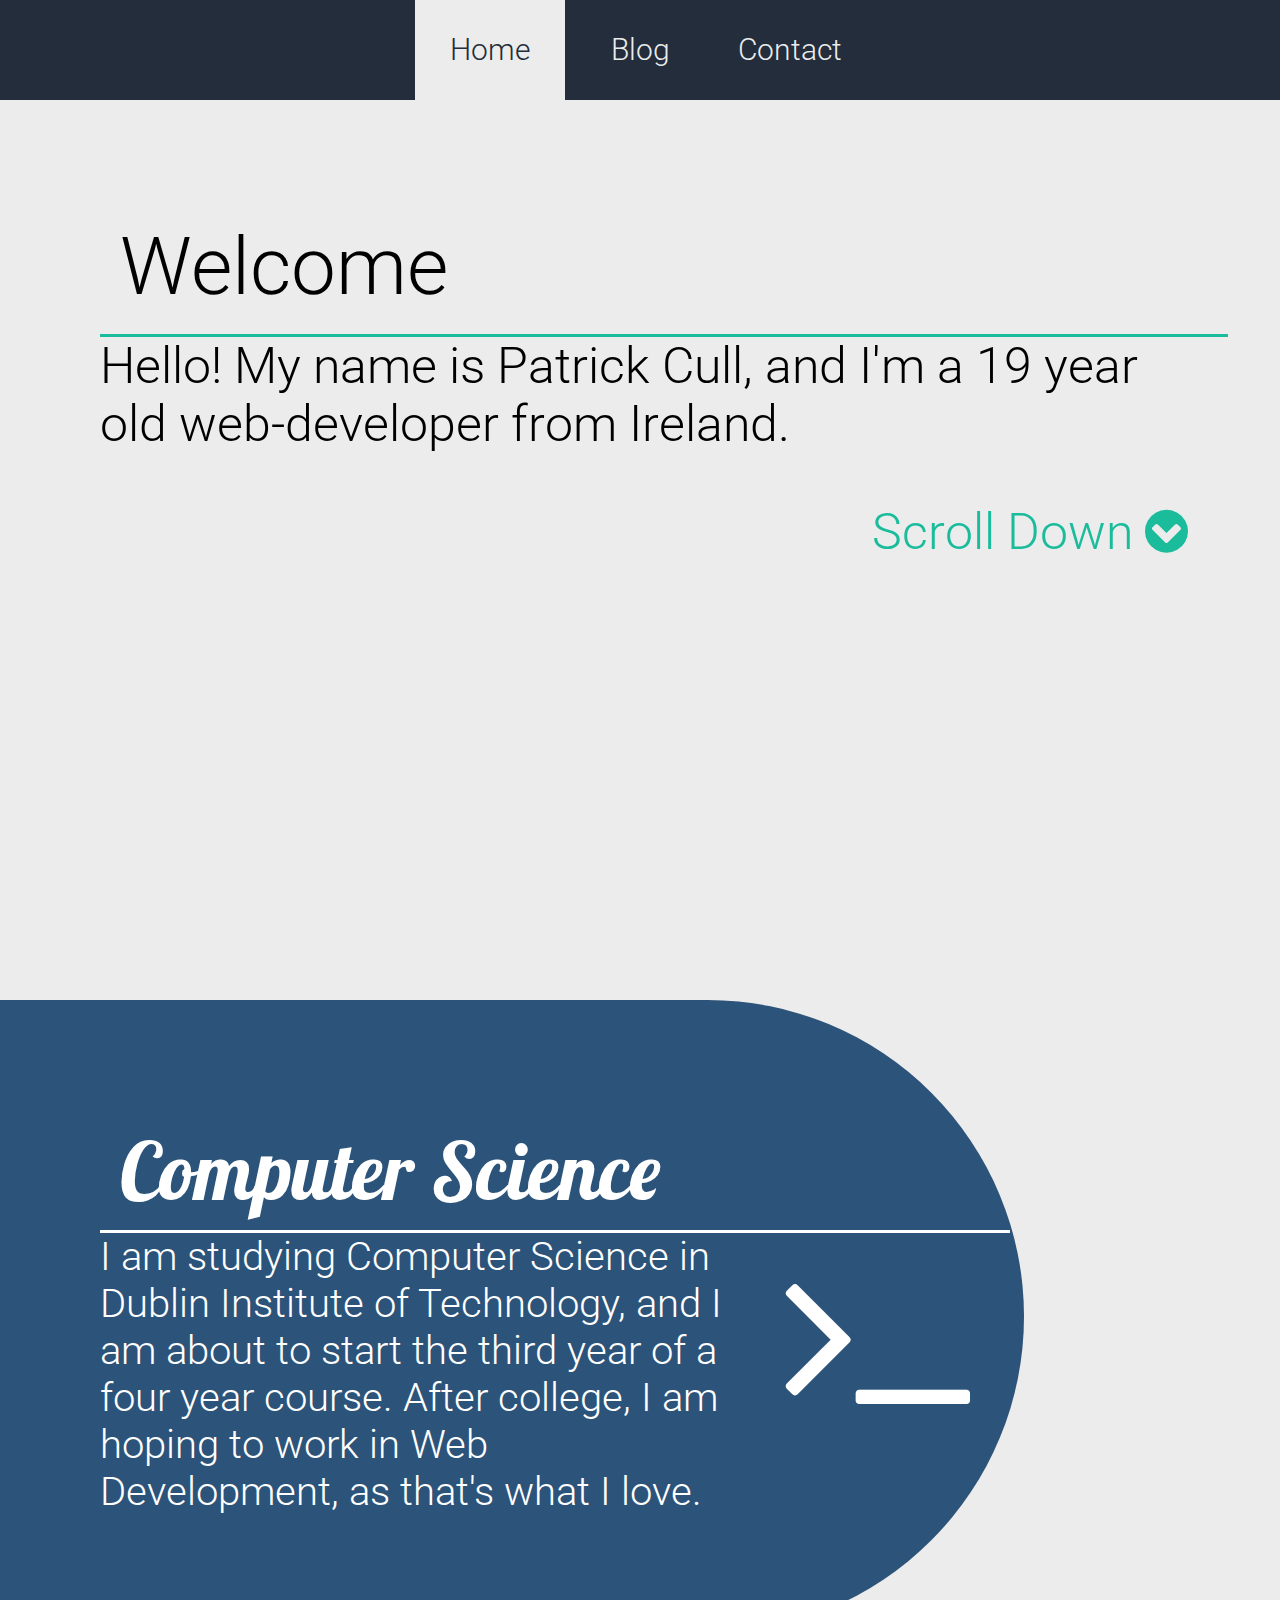
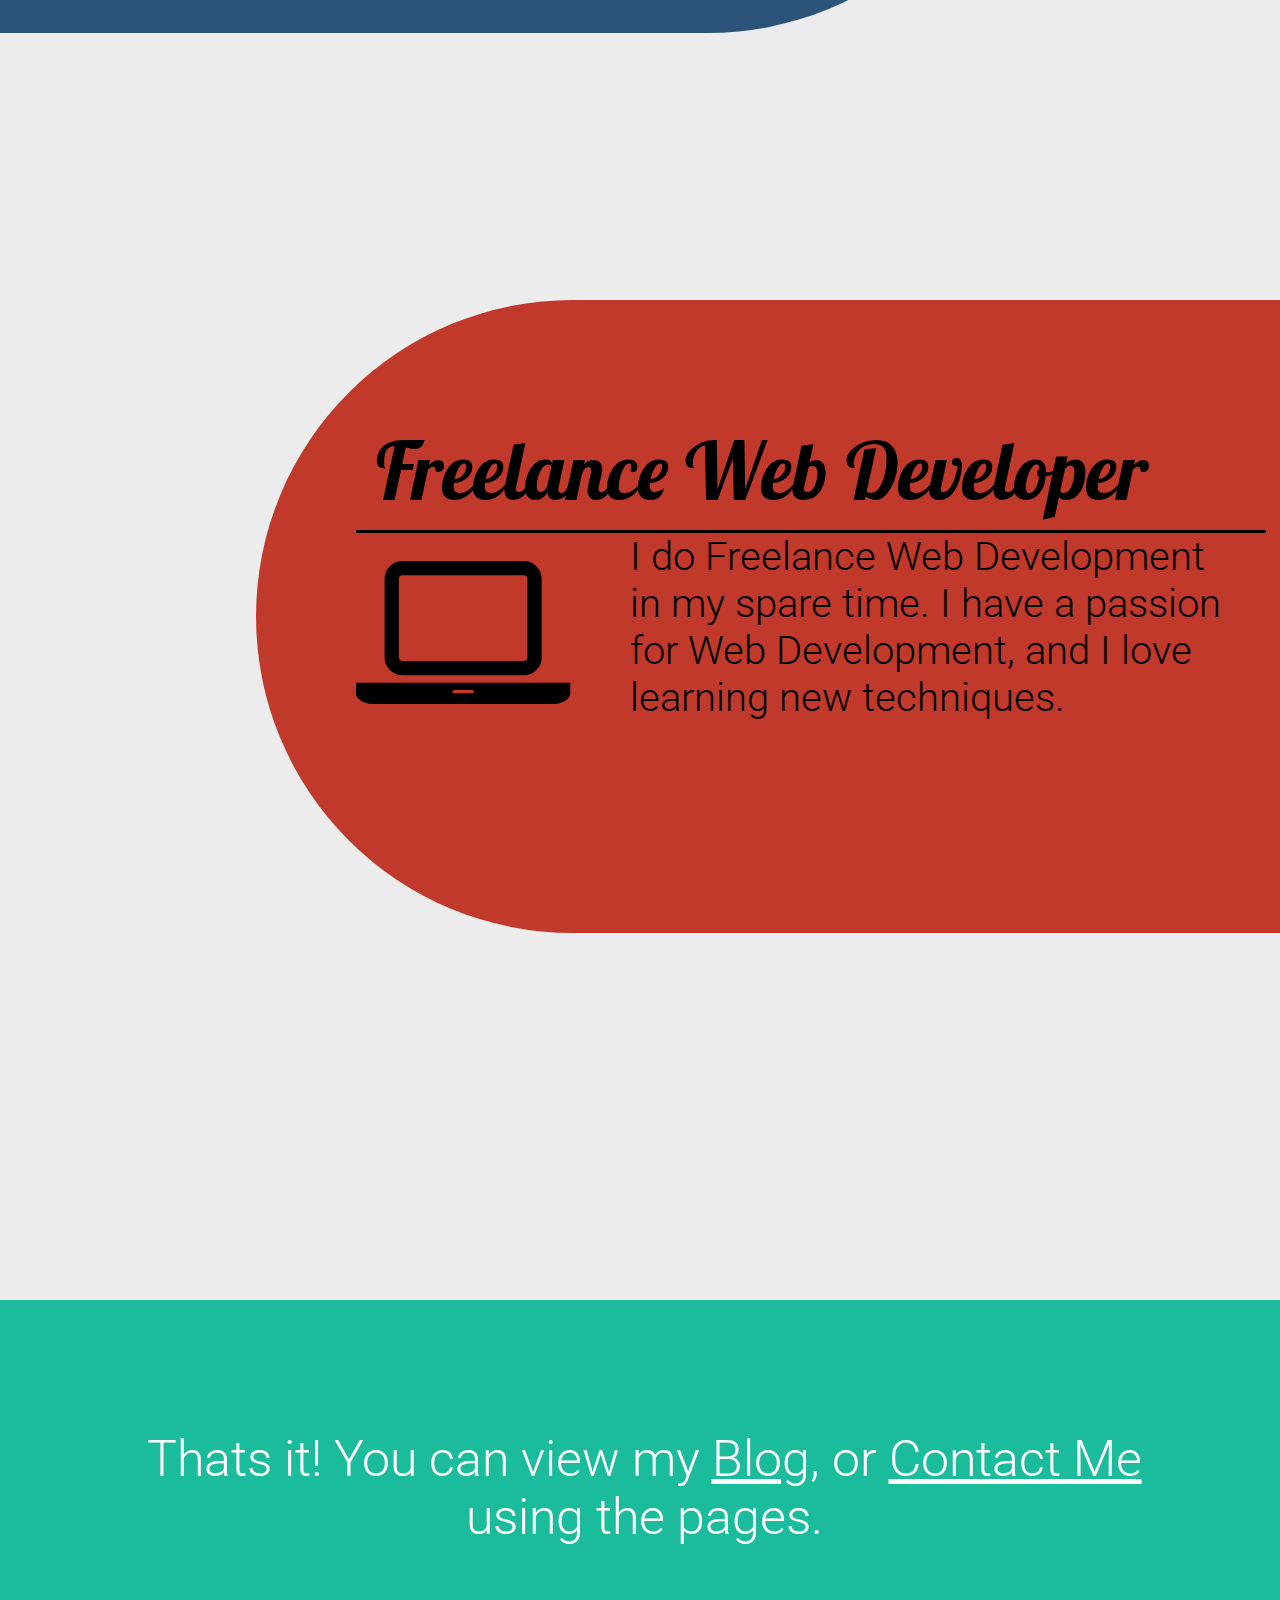
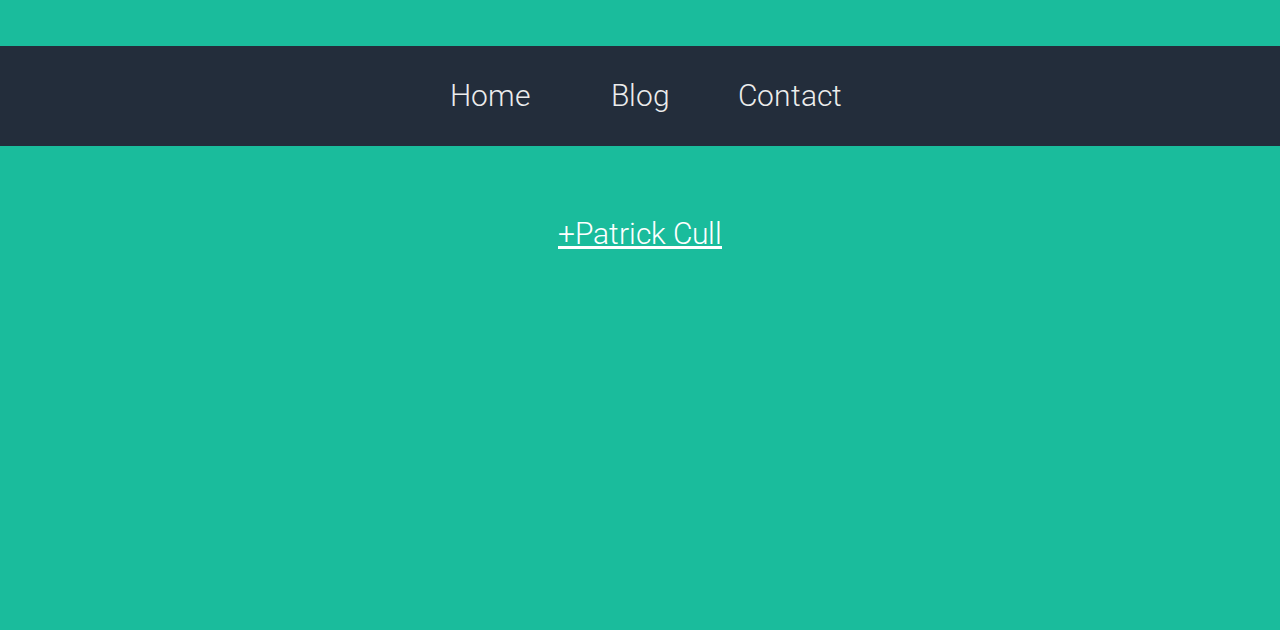
==== index.html @ f338f311 "Initial upload of site." ====
<!DOCTYPE html>

<html lang="en" xml:lang="en" xmlns="http://www.w3.org/1999/xhtml">
<head>
<link rel="stylesheet" href="mobile.css" type="text/css" media="handheld" />
<link href="style.css" rel="stylesheet" type="text/css" />
<link rel="stylesheet" type="text/css" media="only screen and (max-device-width: 480px)" href="mobile.css" />


    <link href="font-awesome/css/font-awesome.min.css" rel="stylesheet" />
    <link href="font-awesome/css/font-awesome.css" rel="stylesheet" />
    <link href='http://fonts.googleapis.com/css?family=Droid+Sans' rel='stylesheet' type='text/css' />
    <link href='http://fonts.googleapis.com/css?family=Lobster' rel='stylesheet' type='text/css' />
    <link href='http://fonts.googleapis.com/css?family=Roboto:400,100,300' rel='stylesheet' type='text/css' />

    <title></title>
</head>

<body>
	<div class="nav">
		<div class="items">
			<a href="index.html"><div class="current nav-item">Home</div></a>
			<a href="blog.php"><div class="nav-item">Blog</div></a>
			<a href="contact.html"><div class="nav-item">Contact</div></a>
		</div>
	</div>

    <div class="container">
        <div class="content">
            <div class="header">
                Welcome
            </div>
            Hello! My name is Patrick Cull, and I'm a 19 year old web-developer from Ireland.
			
			<div class="right">Scroll Down <i class="icon-chevron-sign-down"></i></div>
	</div><!--End Container-->
	</div>
	<div class="container">
	<div class="detail left blue">
        <div class="content">
			
                    <div class="header lobster">
                        Computer Science
                    </div>
                <div class="info">
                    <i class="icon-terminal pull-right"></i>
					I am studying Computer Science in Dublin Institute of Technology, and I am about to start the third year of a four year course. After college, I am hoping to work in Web Development, as that's what I love.
                </div>
		</div>
	</div>
	</div>
	<div class="container">
		<div class="detail dright red">
			<div class="content">

			
						<div class="header lobster">
							Freelance Web Developer
						</div>
					<div class="info">
						<i class="icon-laptop pull-left"></i>
						I do Freelance Web Development in my spare time. I have a passion for Web Development, and I love learning new techniques.
					</div>
			</div>
		</div>
	</div>
	
	<div class="container teal">
        <div class="content">
		Thats it! You can view my <a href="blog.php">Blog</a>, or <a href="contact.html">Contact Me</a> using the pages.
		</div><!--End Content-->
		
				<div class="nav">
		<div class="items">
			<a href="index.html"><div class="nav-item">Home</div></a>
			<a href="blog.php"><div class="nav-item">Blog</div></a>
			<a href="contact.html"><div class="nav-item">Contact</div></a>
		</div>
		
		<br /> <br />
		 <a href="https://plus.google.com/u/0/104036296997099371093?rel=author">+Patrick Cull</a>
    </div><!--End Container-->
	</div>
</body>
</html>
---- mobile.css ----
.detail
{ 
width:100%;
}
.right
{
display:none;
}
.left
{
border-radius:0px;
}

.dright
{
border-radius:0px;
}

.header
{
font-size:1.2em;
}
.container
{
height:auto;
width:auto;
}
.teal
{
margin-top:0px;
padding-top:100px;
padding-bottom:100px;
}
.detail i
{
display:none;
}
body
{
font-size:12px !important;
}
---- style.css ----
body{
	margin:0;
	padding:0;
	font-family: 'Droid Sans', sans-serif;
	background-color: #ECECEC;
/*#7accc8 

#F8823C*/
}
body,html{
  height:100%;
}

.nav{
	background-color:#232D3B;
	width:100%;
	text-align:center;
	height:100px;
	font-family: 'Roboto', sans-serif;
	font-weight: 300;
	font-size:30px;
}

.items{
	margin-right:auto;
	margin-left:auto;
	width:450px;
	height:100px;
}

.nav-item{  
	height:100px;
	line-height:100px;
	width:150px;
	float:left;
	-webkit-transition:.4s ease-out;
	text-align: center;
	color:#ECECEC;
}

.nav-item:hover{
	background-color:#0B1726;
}

.current{
	background-color:#ECECEC !important;
	color:#232D3B !important;
}
.content {
	border-radius:3px;
	width:85%;
	padding:100px;
	margin-right: auto;
	margin-left: auto;
	font-size:50px;
	font-family:'Roboto';
	font-weight: 300;
}
.container
{
	width:100%;
	height:100%;
	overflow:hidden;
}
.orange
{
color:#232D3B;
}
.blue
{
background-color:#2c5379;
color:white;
}
.red
{
background-color:#c0392b;
color:black !important;
border-color:inherit;
}
.teal
{
background-color:#1abc9c;
color:white;
text-align:center;
font-size:50px;
padding-top:30px;
margin-top:100px;
}

.teal a
{
color:white;
text-decoration:underline;
}

.right
{
text-align:right;
margin-top:50px;
color:#1abc9c;
}

.header {
	font-family:'Roboto';
	width:100%;
	padding:20px;
	font-size:80px;
	font-weight: 300;
	border-bottom: 3px solid #1abc9c;
}

.lobster
{
font-family:'Lobster';
border-color:inherit;
padding-bottom:10px;
}

.sub-header{
	font-size: 30px;
	color:#333;
}
.info
{
font-size:40px;
width:100%;
height:300px;
border-radius:5px;
float:left;
}

.detail
{
width:80%;
padding-bottom:100px;
}
.detail i
{
font-size:200px;
}
.left
{
float:left;
border-top-right-radius:999px;
border-bottom-right-radius:999px;
}
.dright
{
float:right;
border-top-left-radius:999px;
border-bottom-left-radius:999px;
}
---- mobile.css ----
.detail
{ 
width:100%;
}
.right
{
display:none;
}
.left
{
border-radius:0px;
}

.dright
{
border-radius:0px;
}

.header
{
font-size:1.2em;
}
.container
{
height:auto;
width:auto;
}
.teal
{
margin-top:0px;
padding-top:100px;
padding-bottom:100px;
}
.detail i
{
display:none;
}
body
{
font-size:12px !important;
}
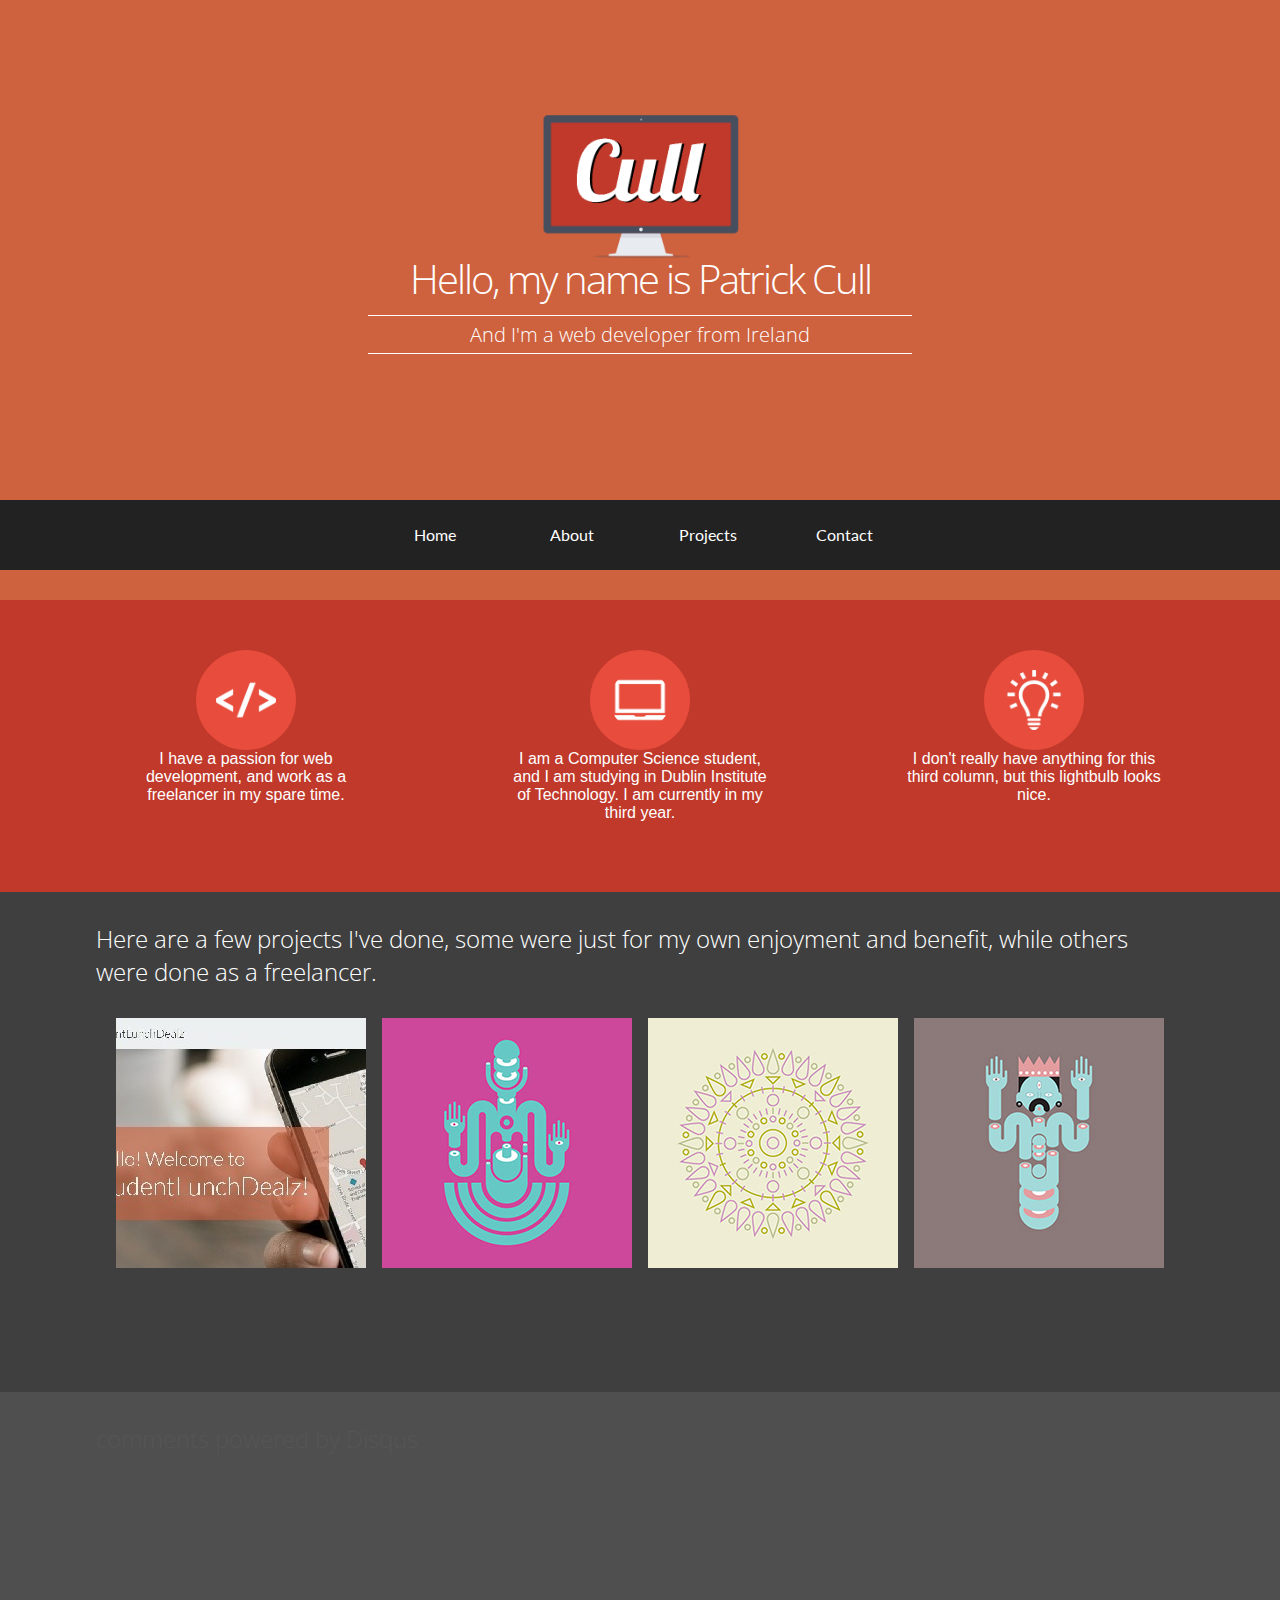
==== commit b140b894: "Project Section Complete" ====
--- a/index.html
+++ b/index.html
@@ -1,85 +1,170 @@
 <!DOCTYPE html>
+<html>
+<head>
+<title>Patrick  Cull</title>
 
-<html lang="en" xml:lang="en" xmlns="http://www.w3.org/1999/xhtml">
-<head>
-<link rel="stylesheet" href="mobile.css" type="text/css" media="handheld" />
-<link href="style.css" rel="stylesheet" type="text/css" />
-<link rel="stylesheet" type="text/css" media="only screen and (max-device-width: 480px)" href="mobile.css" />
+<meta name = "keywords" content = "" />
+<meta name = "description" content = "" />
+<meta name="viewport" content="width=device-width, initial-scale=1.0, maximum-scale=1, minimum-scale=1 user-scalable=no">
 
+<!--Fonts-->
+<link href='http://fonts.googleapis.com/css?family=Open+Sans:300,400,700' rel='stylesheet' type='text/css'>
+<link href='http://fonts.googleapis.com/css?family=Lato:300,400' rel='stylesheet' type='text/css'>
+<link href='http://fonts.googleapis.com/css?family=Lobster:300,400' rel='stylesheet' type='text/css'>
 
-    <link href="font-awesome/css/font-awesome.min.css" rel="stylesheet" />
-    <link href="font-awesome/css/font-awesome.css" rel="stylesheet" />
-    <link href='http://fonts.googleapis.com/css?family=Droid+Sans' rel='stylesheet' type='text/css' />
-    <link href='http://fonts.googleapis.com/css?family=Lobster' rel='stylesheet' type='text/css' />
-    <link href='http://fonts.googleapis.com/css?family=Roboto:400,100,300' rel='stylesheet' type='text/css' />
+<!--These three are for the gallery in 'Projects'-->
+<link rel="stylesheet" type="text/css" href="css/default.css" />
+<link rel="stylesheet" type="text/css" href="css/component.css" />
+<script src="js/modernizr.custom.js"></script>
 
-    <title></title>
+<!--These are for the nav bar which responds to each section-->
+<link href="css/nav.css" rel="stylesheet" type="text/css">
+<script type="text/javascript" src="https://ajax.googleapis.com/ajax/libs/jquery/1.7.1/jquery.min.js"></script>
+<script type="text/javascript" 	src="js/jquery.smint.js"></script>
+
+<!-- 
+A way to put jQuery into no-conflict mode. Stops conflicts with the gallery jQuery - pass $ as a parameter
+-->
+<script>
+ 
+jQuery.noConflict();
+ 
+jQuery( document ).ready(function( $ ) {
+
+	$(document).ready( function() {
+    $('.subMenu').smint({
+    	'scrollSpeed' : 1000
+    });
+});
+
+});
+ 
+ 
+</script>
+
+<!--My styles and favicon-->
+<link href="css/style.css" rel="stylesheet" type="text/css">
+<link rel="icon" type="image/png" href="images/logo.png">
 </head>
 
 <body>
-	<div class="nav">
-		<div class="items">
-			<a href="index.html"><div class="current nav-item">Home</div></a>
-			<a href="blog.php"><div class="nav-item">Blog</div></a>
-			<a href="contact.html"><div class="nav-item">Contact</div></a>
+
+	<div class="wrap">
+
+	  <div class="subMenu" >
+	 	<div class="inner menu">
+	 		<a href="#" id="sTop" class="subNavBtn">Home</a> 
+			<a href="#" id="s1" class="subNavBtn">About</a>
+			<a href="#" id="s2" class="subNavBtn">Projects</a>
+			<a href="#" id="s3" class="subNavBtn">Contact</a>
 		</div>
+		
+		
+				
 	</div>
 
-    <div class="container">
-        <div class="content">
-            <div class="header">
-                Welcome
-            </div>
-            Hello! My name is Patrick Cull, and I'm a 19 year old web-developer from Ireland.
-			
-			<div class="right">Scroll Down <i class="icon-chevron-sign-down"></i></div>
-	</div><!--End Container-->
+
+	<div class="section sTop">
+		<div class="inner">
+		<img class = "logo" src="images/flat_red_computer.png"/>
+			<h1>Hello, my name is Patrick Cull</h1>
+			<aside>And I'm a web developer from Ireland</aside>
+
+		</div>
+		<br class="clear">
 	</div>
-	<div class="container">
-	<div class="detail left blue">
-        <div class="content">
-			
-                    <div class="header lobster">
-                        Computer Science
-                    </div>
-                <div class="info">
-                    <i class="icon-terminal pull-right"></i>
-					I am studying Computer Science in Dublin Institute of Technology, and I am about to start the third year of a four year course. After college, I am hoping to work in Web Development, as that's what I love.
-                </div>
+
+
+
+
+
+	<div class="section s1">
+		
+		<div class="inner">
+			<div class="info code">
+			<img src = "images/code.png"/>
+				I have a passion for web development, and work as a freelancer in my spare time.
+			</div>
+
+			<div class="info college">
+			<img src = "images/laptop.png"/>
+				I am a Computer Science student, and I am studying in Dublin Institute of Technology. I am currently in my third year.
+			</div>
+
+			<div class="info idea">
+			<img src = "images/idea.png"/>
+				I don't really have anything for this third column, but this lightbulb looks nice.
+			</div>
+
 		</div>
+
 	</div>
+
+	<div class="section s2">
+		<div class="inner">
+		Here are a few projects I've done, some were just for my own enjoyment and benefit, while others were done as a freelancer.
+
+		<div class="container">	
+			<div class="main">
+				<ul id="og-grid" class="og-grid">
+					<li>
+						<a href="http://paddycull9.tk/lunch" data-largesrc="images/lunch.JPG" data-title="StudentLunchDealz" data-description="StudentLunchDealz is a website I made for college, for a Business and Enterprise module. It was a landing page for a mobile app, more info can be found on the site iteself.">
+							<img src="images/thumbs/lunch.JPG" alt="img01"/>
+						</a>
+					</li>
+					<li>
+						<a href="http://cargocollective.com/jaimemartinez/" data-largesrc="images/2.jpg" data-title="Veggies sunt bona vobis" data-description="Komatsuna prairie turnip wattle seed artichoke mustard horseradish taro rutabaga ricebean carrot black-eyed pea turnip greens beetroot yarrow watercress kombu.">
+							<img src="images/thumbs/2.jpg" alt="img02"/>
+						</a>
+					</li>
+					<li>
+						<a href="http://cargocollective.com/jaimemartinez/" data-largesrc="images/3.jpg" data-title="Dandelion horseradish" data-description="Cabbage bamboo shoot broccoli rabe chickpea chard sea lettuce lettuce ricebean artichoke earthnut pea aubergine okra brussels sprout avocado tomato.">
+							<img src="images/thumbs/3.jpg" alt="img03"/>
+						</a>
+					</li>
+					<li>
+						<a href="http://paddycull9.tk" data-largesrc="images/1.jpg" data-title="Azuki bean" data-description="Swiss chard pumpkin bunya nuts maize plantain aubergine napa cabbage soko coriander sweet pepper water spinach winter purslane shallot tigernut lentil beetroot.">
+							<img src="images/thumbs/1.jpg" alt="img01"/>
+						</a>
+					</li>
+				</ul>
+			</div>
+		</div><!-- /container -->
+		<script src="https://ajax.googleapis.com/ajax/libs/jquery/1.9.1/jquery.min.js"></script>
+		<script src="js/grid.js"></script>
+		<script>
+			$(function() {
+				Grid.init();
+			});
+		</script>
+
+		</div>
+
 	</div>
-	<div class="container">
-		<div class="detail dright red">
-			<div class="content">
 
-			
-						<div class="header lobster">
-							Freelance Web Developer
-						</div>
-					<div class="info">
-						<i class="icon-laptop pull-left"></i>
-						I do Freelance Web Development in my spare time. I have a passion for Web Development, and I love learning new techniques.
-					</div>
-			</div>
+	<div class="section s3">
+		<div class="inner">
+
+		<div id="disqus_thread"></div>
+	    <script type="text/javascript">
+	        /* * * CONFIGURATION VARIABLES: EDIT BEFORE PASTING INTO YOUR WEBPAGE * * */
+	        var disqus_shortname = 'paddycull9tk'; // required: replace example with your forum shortname
+
+	        /* * * DON'T EDIT BELOW THIS LINE * * */
+	        (function() {
+	            var dsq = document.createElement('script'); dsq.type = 'text/javascript'; dsq.async = true;
+	            dsq.src = '//' + disqus_shortname + '.disqus.com/embed.js';
+	            (document.getElementsByTagName('head')[0] || document.getElementsByTagName('body')[0]).appendChild(dsq);
+	        })();
+	    </script>
+	    <noscript>Please enable JavaScript to view the <a href="http://disqus.com/?ref_noscript">comments powered by Disqus.</a></noscript>
+	    <a href="http://disqus.com" class="dsq-brlink">comments powered by <span class="logo-disqus">Disqus</span></a>
 		</div>
+
 	</div>
+
 	
-	<div class="container teal">
-        <div class="content">
-		Thats it! You can view my <a href="blog.php">Blog</a>, or <a href="contact.html">Contact Me</a> using the pages.
-		</div><!--End Content-->
-		
-				<div class="nav">
-		<div class="items">
-			<a href="index.html"><div class="nav-item">Home</div></a>
-			<a href="blog.php"><div class="nav-item">Blog</div></a>
-			<a href="contact.html"><div class="nav-item">Contact</div></a>
-		</div>
-		
-		<br /> <br />
-		 <a href="https://plus.google.com/u/0/104036296997099371093?rel=author">+Patrick Cull</a>
-    </div><!--End Container-->
-	</div>
+
+</div>
 </body>
 </html>--- a/css/default.css
+++ b/css/default.css
@@ -0,0 +1,114 @@
+/* General Demo Style */
+@import url(http://fonts.googleapis.com/css?family=Lato:300,400,700);
+
+html { height: 100%; }
+
+*,
+*:after,
+*:before {
+	-webkit-box-sizing: border-box;
+	-moz-box-sizing: border-box;
+	box-sizing: border-box;
+	padding: 0;
+	margin: 0;
+}
+
+/* Clearfix hack by Nicolas Gallagher: http://nicolasgallagher.com/micro-clearfix-hack/ */
+.clearfix:before,
+.clearfix:after {
+    content: " ";
+    display: table;
+}
+
+.clearfix:after {
+    clear: both;
+}
+
+.clearfix {
+    *zoom: 1;
+}
+
+body {
+    font-family: 'Lato', Calibri, Arial, sans-serif;
+    background: #f9f9f9;
+    font-weight: 300;
+    font-size: 15px;
+    color: #333;
+    overflow: scroll;
+    overflow-x: hidden;
+}
+
+a {
+	color: #555;
+	text-decoration: none;
+}
+
+.container {
+	width: 100%;
+	position: relative;
+}
+
+.container > header {
+	width: 90%;
+	max-width: 1240px;
+	margin: 0 auto;
+	position: relative;
+	padding: 0 30px 50px 30px;
+}
+
+.container > header {
+	padding: 60px 30px 50px;
+	text-align: center;
+}
+
+.container > header h1 {
+	font-size: 34px;
+	line-height: 38px;
+	margin: 0 auto;
+	font-weight: 700;
+	color: #333;
+}
+
+.container > header h1 span {
+	display: block;
+	font-size: 20px;
+	font-weight: 300;
+}
+
+.main > p {
+	text-align: center;
+	padding: 50px 20px;
+}
+
+/* Header Style */
+.codrops-top {
+	line-height: 24px;
+	font-size: 11px;
+	background: #fff;
+	background: rgba(255, 255, 255, 0.5);
+	text-transform: uppercase;
+	z-index: 9999;
+	position: relative;
+	box-shadow: 1px 0px 2px rgba(0,0,0,0.2);
+}
+
+.codrops-top a {
+	padding: 0px 10px;
+	letter-spacing: 1px;
+	color: #333;
+	display: inline-block;
+}
+
+.codrops-top a:hover {
+	background: rgba(255,255,255,0.8);
+	color: #000;
+}
+
+.codrops-top span.right {
+	float: right;
+}
+
+.codrops-top span.right a {
+	float: left;
+	display: block;
+}--- a/css/component.css
+++ b/css/component.css
@@ -0,0 +1,195 @@
+.og-grid {
+	list-style: none;
+	padding: 20px 0;
+	margin: 0 auto;
+	text-align: center;
+	width: 100%;
+}
+
+.og-grid li {
+	display: inline-block;
+	margin: 10px 5px 0 5px;
+	vertical-align: top;
+	height: 250px;
+}
+
+.og-grid li > a,
+.og-grid li > a img {
+	border: none;
+	outline: none;
+	display: block;
+	position: relative;
+}
+
+.og-grid li.og-expanded > a::after {
+	top: auto;
+	border: solid transparent;
+	content: " ";
+	height: 0;
+	width: 0;
+	position: absolute;
+	pointer-events: none;
+	border-bottom-color: #ddd;
+	border-width: 15px;
+	left: 50%;
+	margin: -20px 0 0 -15px;
+}
+
+.og-expander {
+	position: absolute;
+	background: #ddd;
+	top: auto;
+	left: 0;
+	width: 100%;
+	margin-top: 10px;
+	text-align: left;
+	height: 0;
+	overflow: hidden;
+}
+
+.og-expander-inner {
+	padding: 50px 30px;
+	height: 100%;
+}
+
+.og-close {
+	position: absolute;
+	width: 40px;
+	height: 40px;
+	top: 20px;
+	right: 20px;
+	cursor: pointer;
+}
+
+.og-close::before,
+.og-close::after {
+	content: '';
+	position: absolute;
+	width: 100%;
+	top: 50%;
+	height: 1px;
+	background: #888;
+	-webkit-transform: rotate(45deg);
+	-moz-transform: rotate(45deg);
+	transform: rotate(45deg);
+}
+
+.og-close::after {
+	-webkit-transform: rotate(-45deg);
+	-moz-transform: rotate(-45deg);
+	transform: rotate(-45deg);
+}
+
+.og-close:hover::before,
+.og-close:hover::after {
+	background: #333;
+}
+
+.og-fullimg,
+.og-details {
+	width: 50%;
+	float: left;
+	height: 100%;
+	overflow: hidden;
+	position: relative;
+}
+
+.og-details {
+	padding: 0 40px 0 20px;
+}
+
+.og-fullimg {
+	text-align: center;
+}
+
+.og-fullimg img {
+	display: inline-block;
+	max-height: 100%;
+	max-width: 100%;
+}
+
+.og-details h3 {
+	font-weight: 300;
+	font-size: 52px;
+	padding: 40px 0 10px;
+	margin-bottom: 10px;
+}
+
+.og-details p {
+	font-weight: 400;
+	font-size: 16px;
+	line-height: 22px;
+	color: #999;
+}
+
+.og-details a {
+	font-weight: 700;
+	font-size: 16px;
+	color: #333;
+	text-transform: uppercase;
+	letter-spacing: 2px;
+	padding: 10px 20px;
+	border: 3px solid #333;
+	display: inline-block;
+	margin: 30px 0 0;
+	outline: none;
+}
+
+.og-details a::before {
+	content: '\2192';
+	display: inline-block;
+	margin-right: 10px;
+}
+
+.og-details a:hover {
+	border-color: #999;
+	color: #999;
+}
+
+.og-loading {
+	width: 20px;
+	height: 20px;
+	border-radius: 50%;
+	background: #ddd;
+	box-shadow: 0 0 1px #ccc, 15px 30px 1px #ccc, -15px 30px 1px #ccc;
+	position: absolute;
+	top: 50%;
+	left: 50%;
+	margin: -25px 0 0 -25px;
+	-webkit-animation: loader 0.5s infinite ease-in-out both;
+	-moz-animation: loader 0.5s infinite ease-in-out both;
+	animation: loader 0.5s infinite ease-in-out both;
+}
+
+@-webkit-keyframes loader {
+	0% { background: #ddd; }
+	33% { background: #ccc; box-shadow: 0 0 1px #ccc, 15px 30px 1px #ccc, -15px 30px 1px #ddd; }
+	66% { background: #ccc; box-shadow: 0 0 1px #ccc, 15px 30px 1px #ddd, -15px 30px 1px #ccc; }
+}
+
+@-moz-keyframes loader {
+	0% { background: #ddd; }
+	33% { background: #ccc; box-shadow: 0 0 1px #ccc, 15px 30px 1px #ccc, -15px 30px 1px #ddd; }
+	66% { background: #ccc; box-shadow: 0 0 1px #ccc, 15px 30px 1px #ddd, -15px 30px 1px #ccc; }
+}
+
+@keyframes loader {
+	0% { background: #ddd; }
+	33% { background: #ccc; box-shadow: 0 0 1px #ccc, 15px 30px 1px #ccc, -15px 30px 1px #ddd; }
+	66% { background: #ccc; box-shadow: 0 0 1px #ccc, 15px 30px 1px #ddd, -15px 30px 1px #ccc; }
+}
+
+@media screen and (max-width: 830px) {
+
+	.og-expander h3 { font-size: 32px; }
+	.og-expander p { font-size: 13px; }
+	.og-expander a { font-size: 12px; }
+
+}
+
+@media screen and (max-width: 650px) {
+
+	.og-fullimg { display: none; }
+	.og-details { float: none; width: 100%; }
+	
+}--- a/css/nav.css
+++ b/css/nav.css
@@ -0,0 +1,167 @@
+* {margin: 0; padding: 0; outline: 0;}
+
+
+body {
+	font-family: Helvetica, Arial, Verdana, sans-serif;
+	color: #999;
+	font-size: 12px;
+	background:#bfbfbf;
+
+	
+}
+
+
+h1, h2 {
+	font-family: 'Open Sans', sans-serif;
+	font-weight: 300;
+	margin:0 0 15px 0;
+}
+
+
+h1 {
+	font-size: 36px;
+	letter-spacing: -2px;
+	line-height: 100%;
+}
+
+h1.title {
+	font-size: 46px;
+	font-weight: 700;
+	color: #6a6a6a;
+
+
+}
+
+
+h2 {
+	font-size: 24px;
+}
+
+p {
+	margin: 0 0 15px 0;
+}
+
+.menuBtn {
+
+	background: center center no-repeat transparent;
+	background: #000;
+	display: block;
+	width: 40px;
+	height: 40px;
+	position: absolute;
+	top: 0;
+	left: 10px;
+
+}
+
+.clear {
+	clear: both;
+}
+.wrap {
+		/*background:url(../images/bg.png) top left repeat-x;*/
+		width: 100%;
+		z-index: 10;
+		position: relative;
+		margin: 0 auto;
+		padding: 0;
+
+}
+
+
+
+.section {
+	width: 100%;
+	min-width: 300px;
+	z-index: 10;
+	position: relative;
+	margin: 0 auto;
+	padding: 0 0 20px 0;
+}
+
+
+.inner {
+	width: 85%;
+	margin: 0 auto;
+	position: relative;
+	min-height: 50px;
+	min-width: 200px;
+	padding:30px 0;
+	font-size: 24px;
+	font-family: 'Open Sans', sans-serif;
+	font-weight: 300;
+	padding:30px 0;
+}
+
+
+/* This is the selector i used for my menu, it needs to be set as position:absolute; */
+.subMenu {
+	position: absolute;
+	top: 500px;
+	height: 70px;
+	z-index: 1000;
+	width: 100%;
+	background: #222;
+	text-align: center;
+	border-bottom:2px solid #222;
+
+}
+
+.active {
+	color:#c0392b !important;
+}
+
+.subMenu .inner {
+	padding:0;
+	font-weight: 400;
+}
+
+.subNavBtn {
+	display: inline-block;
+	height: 70px;
+	line-height: 70px;
+	width: 12%;
+	margin: 0px 0px 0 0;
+	text-decoration: none;
+	font-size: 16px;
+	font-family: 'Lato';
+	padding: 0px 2% 0 2%;
+	text-align: center;
+	color: #fff;
+}
+
+.end {
+	margin: 0;
+}
+
+/* SECTIONS */
+.sTop {
+	min-height: 600px;
+	background:#e5e5e5;
+	color:#3d3d3d;
+	padding-top: 50px;
+	background-image: url('../images/bg.jpg');
+	
+}
+
+
+
+.s1 {
+	background: #c0392b;
+	color:#222;
+	background-size: cover;
+}
+
+
+.s2 {
+	min-height: 500px;
+	background: #3f3f3f;
+	color:white;
+}
+
+
+.s3 {
+	min-height: 700px;
+	background: #504f4f;
+}
+
+
--- a/css/style.css
+++ b/css/style.css
@@ -0,0 +1,143 @@
+body, html {
+  height: 100%;
+}
+
+
+.sTop h1
+{
+	text-align: center;
+	font-size: 40px;
+
+}
+
+.sTop aside
+{
+	text-align: center;
+	font-size: 20px;
+	border-top:1px solid white;
+	border-bottom:1px solid white;
+	padding:5px;
+	width:50%;
+	min-width: 200px;
+	margin-right: auto;
+	margin-left: auto;
+}
+
+.sTop
+{
+	background-color:#CE613E;
+	background-size: cover;
+	color: white;
+	padding-top: 80px;
+}
+
+.scroll
+{
+	position: relative;
+	top:50px;
+	bottom: 20px;
+	bottom:0;
+	text-align: center;
+	height:50px;
+	line-height: 50px;
+	margin-bottom: 50px;
+}
+
+.logo
+{
+	margin-left: auto;
+	margin-right: auto;
+	display: block;
+	border-radius:5px;
+	width:200px;
+}
+
+.scroll img
+{
+	height:30px;
+	vertical-align:middle;
+	margin-left:10px;
+}
+
+.sTop h1
+{
+	font-family: 'Open Sans';
+	text-shadow:none;
+	border:none;
+	padding: 1px;
+	background-color: inherit;
+}
+
+.feature
+{
+	margin-left: auto;
+	margin-right: auto;
+	display: block;
+	width:70px;
+}
+
+h1
+{
+	text-align: center;
+	font-size: 70px;
+	font-family: 'Lobster';
+	padding-top:5px;
+	padding-bottom: 5px;
+	width:50%;
+	min-width: 400px;
+	width:100%;
+	max-width: 100%;
+	margin-right: auto;
+	margin-left: auto;
+	background-color: rgba(0,0,0,0.3);
+	text-shadow:3px 3px 3px #222;
+}
+
+.info
+{
+	width:300px;
+	padding:20px;
+	text-align: center;
+	font-size: 16px;
+	font-family: 'Verdana', sans-serif !important;
+	color:white;
+	display: inline-block;
+}
+.info img
+{
+	margin-left: auto;
+	margin-right: auto;
+	display: block;
+	background-color: #e74c3c;
+	border-radius: 2000px;
+	width:100px;
+	padding: 20px;
+}
+
+.s1
+{
+	text-align: center;
+}
+
+.code
+{
+	float: left;
+}
+
+.college
+{
+	display: inline-block;
+	margin-right: auto;
+	margin-left: auto;
+}
+
+.idea
+{
+	float:right;
+}
+
+/*Used to style project image headers*/
+.og-details h3
+{
+	color:#C0392B;
+}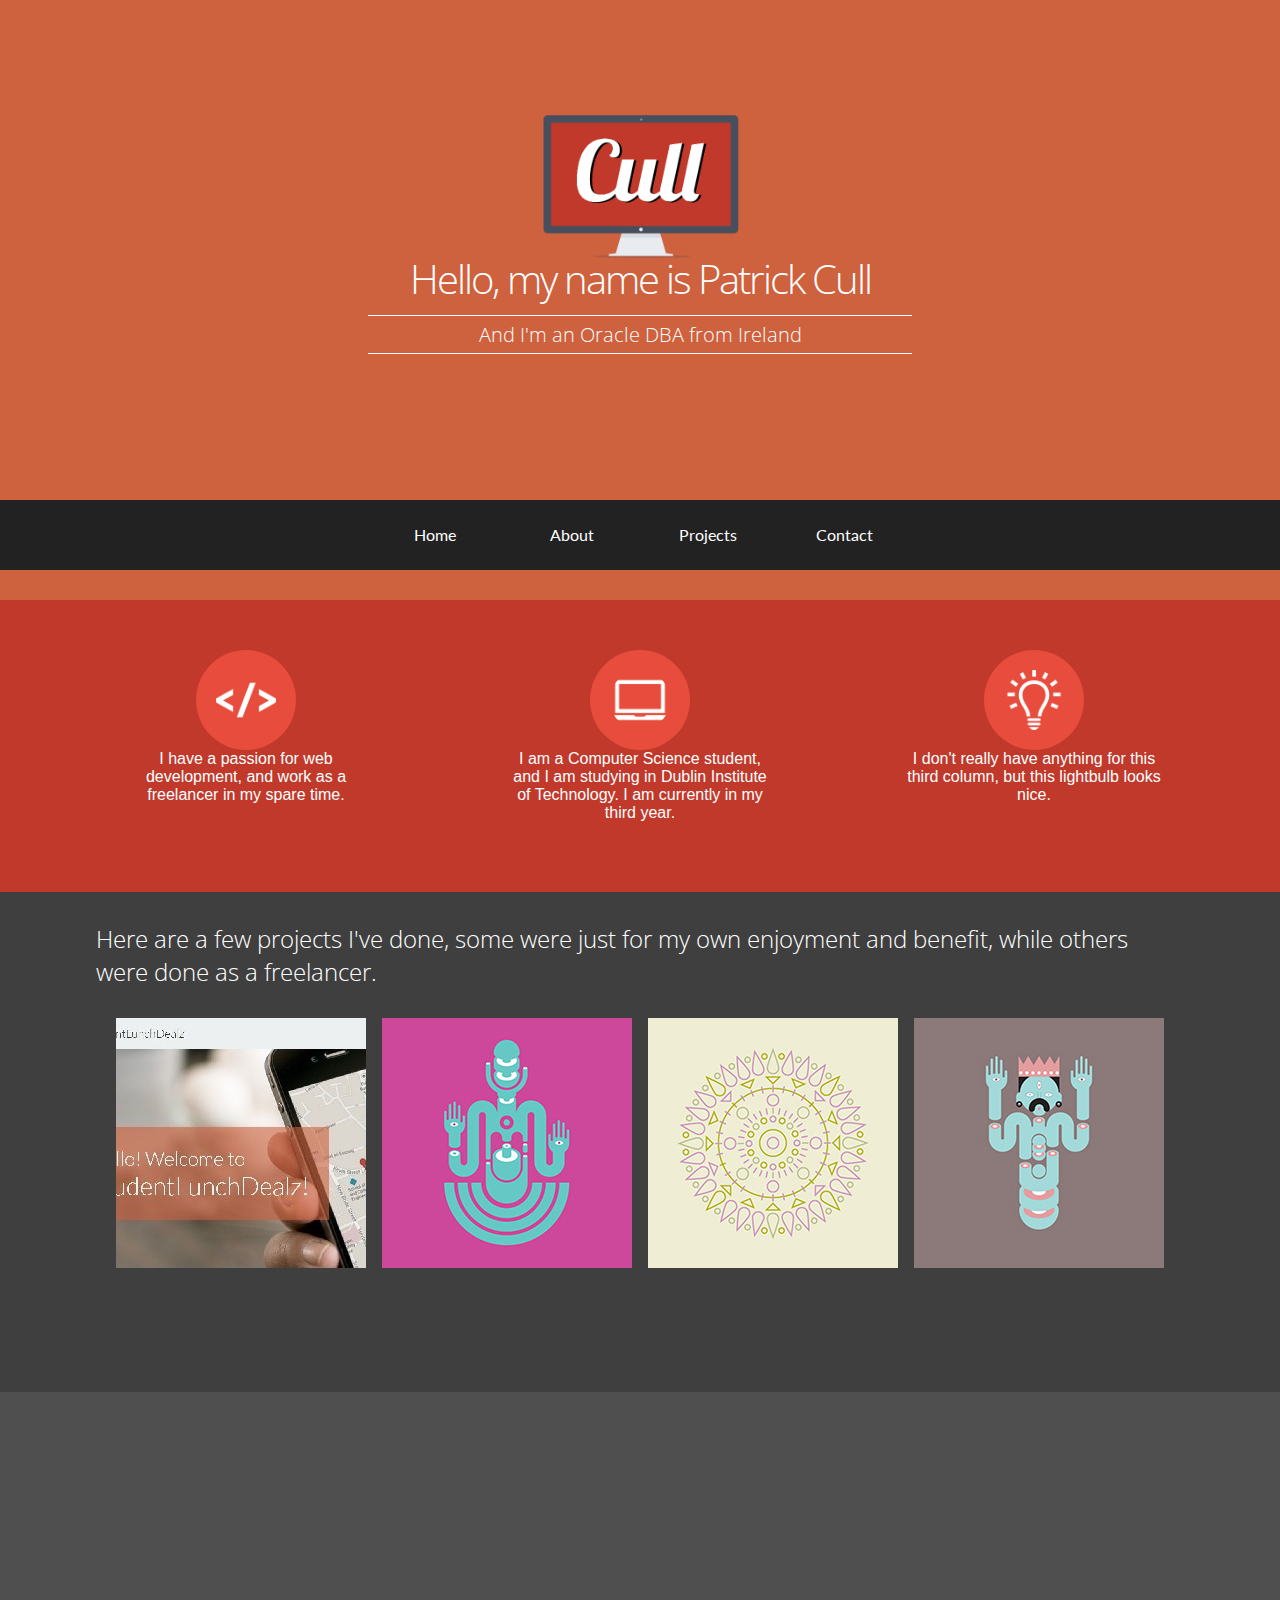
==== commit af485279: "Updated URL" ====
--- a/index.html
+++ b/index.html
@@ -1,50 +1,48 @@
 <!DOCTYPE html>
 <html>
 <head>
-<title>Patrick  Cull</title>
+	<title>Patrick  Cull</title>
+	<meta charset="UTF-8">
+	<meta name = "keywords" content = "" />
+	<meta name = "description" content = "" />
+	<meta name="viewport" content="width=device-width, initial-scale=1.0, maximum-scale=1, minimum-scale=1 user-scalable=no">
 
-<meta name = "keywords" content = "" />
-<meta name = "description" content = "" />
-<meta name="viewport" content="width=device-width, initial-scale=1.0, maximum-scale=1, minimum-scale=1 user-scalable=no">
+	<!--Fonts-->
+	<link href='http://fonts.googleapis.com/css?family=Open+Sans:300,400,700' rel='stylesheet' type='text/css'>
+	<link href='http://fonts.googleapis.com/css?family=Lato:300,400' rel='stylesheet' type='text/css'>
+	<link href='http://fonts.googleapis.com/css?family=Lobster:300,400' rel='stylesheet' type='text/css'>
 
-<!--Fonts-->
-<link href='http://fonts.googleapis.com/css?family=Open+Sans:300,400,700' rel='stylesheet' type='text/css'>
-<link href='http://fonts.googleapis.com/css?family=Lato:300,400' rel='stylesheet' type='text/css'>
-<link href='http://fonts.googleapis.com/css?family=Lobster:300,400' rel='stylesheet' type='text/css'>
+	<!--These three are for the gallery in 'Projects'-->
+	<link rel="stylesheet" type="text/css" href="css/default.css" />
+	<link rel="stylesheet" type="text/css" href="css/component.css" />
+	<script src="js/modernizr.custom.js"></script>
 
-<!--These three are for the gallery in 'Projects'-->
-<link rel="stylesheet" type="text/css" href="css/default.css" />
-<link rel="stylesheet" type="text/css" href="css/component.css" />
-<script src="js/modernizr.custom.js"></script>
+	<!--These are for the nav bar which responds to each section-->
+	<link href="css/nav.css" rel="stylesheet" type="text/css">
+	<script type="text/javascript" src="https://ajax.googleapis.com/ajax/libs/jquery/1.7.1/jquery.min.js"></script>
+	<script type="text/javascript" 	src="js/jquery.smint.js"></script>
 
-<!--These are for the nav bar which responds to each section-->
-<link href="css/nav.css" rel="stylesheet" type="text/css">
-<script type="text/javascript" src="https://ajax.googleapis.com/ajax/libs/jquery/1.7.1/jquery.min.js"></script>
-<script type="text/javascript" 	src="js/jquery.smint.js"></script>
+	<!-- 
+	A way to put jQuery into no-conflict mode. Stops conflicts with the gallery jQuery - pass $ as a parameter
+	-->
+	<script>
+	 
+		jQuery.noConflict();
+		 
+		jQuery( document ).ready(function( $ ) {
 
-<!-- 
-A way to put jQuery into no-conflict mode. Stops conflicts with the gallery jQuery - pass $ as a parameter
--->
-<script>
- 
-jQuery.noConflict();
- 
-jQuery( document ).ready(function( $ ) {
+			$(document).ready( function() {
+		    $('.subMenu').smint({
+		    	'scrollSpeed' : 1000
+		    });
+		});
 
-	$(document).ready( function() {
-    $('.subMenu').smint({
-    	'scrollSpeed' : 1000
-    });
-});
+		});
+	</script>
 
-});
- 
- 
-</script>
-
-<!--My styles and favicon-->
-<link href="css/style.css" rel="stylesheet" type="text/css">
-<link rel="icon" type="image/png" href="images/logo.png">
+	<!--My styles and favicon-->
+	<link href="css/style.css" rel="stylesheet" type="text/css">
+	<link rel="icon" type="image/png" href="images/logo.png">
 </head>
 
 <body>
@@ -68,7 +66,7 @@
 		<div class="inner">
 		<img class = "logo" src="images/flat_red_computer.png"/>
 			<h1>Hello, my name is Patrick Cull</h1>
-			<aside>And I'm a web developer from Ireland</aside>
+			<aside>And I'm an Oracle DBA from Ireland</aside>
 
 		</div>
 		<br class="clear">
@@ -108,7 +106,7 @@
 			<div class="main">
 				<ul id="og-grid" class="og-grid">
 					<li>
-						<a href="http://paddycull9.tk/lunch" data-largesrc="images/lunch.JPG" data-title="StudentLunchDealz" data-description="StudentLunchDealz is a website I made for college, for a Business and Enterprise module. It was a landing page for a mobile app, more info can be found on the site iteself.">
+						<a href="http://paddycull.com/lunch" data-largesrc="images/lunch.JPG" data-title="StudentLunchDealz" data-description="StudentLunchDealz is a website I made for college, for a Business and Enterprise module. It was a landing page for a mobile app, more info can be found on the site iteself.">
 							<img src="images/thumbs/lunch.JPG" alt="img01"/>
 						</a>
 					</li>
@@ -144,27 +142,10 @@
 
 	<div class="section s3">
 		<div class="inner">
-
-		<div id="disqus_thread"></div>
-	    <script type="text/javascript">
-	        /* * * CONFIGURATION VARIABLES: EDIT BEFORE PASTING INTO YOUR WEBPAGE * * */
-	        var disqus_shortname = 'paddycull9tk'; // required: replace example with your forum shortname
-
-	        /* * * DON'T EDIT BELOW THIS LINE * * */
-	        (function() {
-	            var dsq = document.createElement('script'); dsq.type = 'text/javascript'; dsq.async = true;
-	            dsq.src = '//' + disqus_shortname + '.disqus.com/embed.js';
-	            (document.getElementsByTagName('head')[0] || document.getElementsByTagName('body')[0]).appendChild(dsq);
-	        })();
-	    </script>
-	    <noscript>Please enable JavaScript to view the <a href="http://disqus.com/?ref_noscript">comments powered by Disqus.</a></noscript>
-	    <a href="http://disqus.com" class="dsq-brlink">comments powered by <span class="logo-disqus">Disqus</span></a>
 		</div>
 
 	</div>
 
-	
-
 </div>
 </body>
 </html>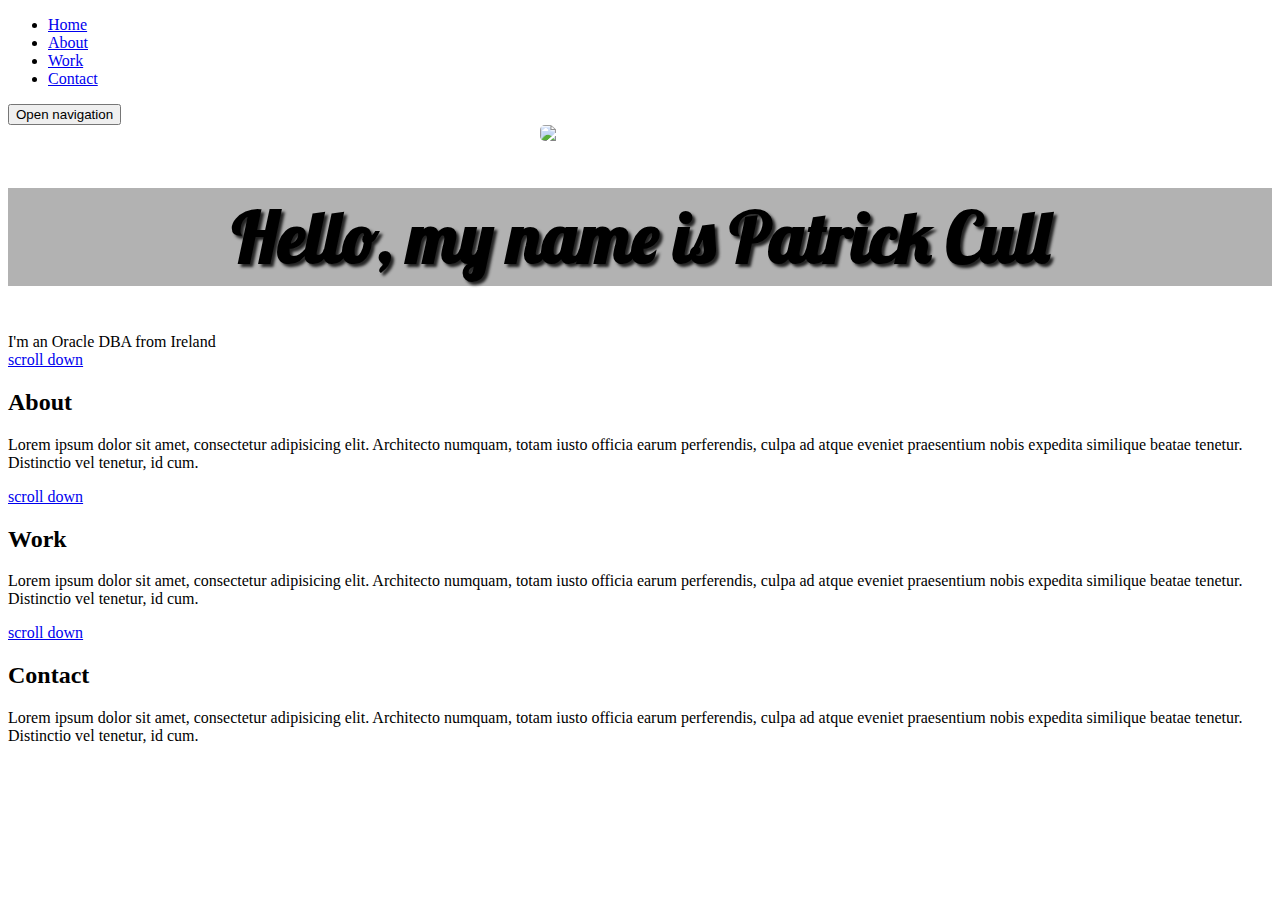
==== commit 451ebb09: "Updated fonts" ====
--- a/index.html
+++ b/index.html
@@ -1,151 +1,86 @@
-<!DOCTYPE html>
-<html>
+<!doctype html>
+<html lang="en" class="no-js">
 <head>
-	<title>Patrick  Cull</title>
 	<meta charset="UTF-8">
-	<meta name = "keywords" content = "" />
-	<meta name = "description" content = "" />
-	<meta name="viewport" content="width=device-width, initial-scale=1.0, maximum-scale=1, minimum-scale=1 user-scalable=no">
+	<meta name="viewport" content="width=device-width, initial-scale=1">
+	
+	<link href='https://fonts.googleapis.com/css?family=Sintony:400,700' rel='stylesheet' type='text/css'>
+	<link href='https://fonts.googleapis.com/css?family=Open+Sans:300,400,700' rel='stylesheet' type='text/css'>
+	<link href='https://fonts.googleapis.com/css?family=Lato:300,400' rel='stylesheet' type='text/css'>
+	<link href='https://fonts.googleapis.com/css?family=Lobster:300,400' rel='stylesheet' type='text/css'>
 
-	<!--Fonts-->
-	<link href='http://fonts.googleapis.com/css?family=Open+Sans:300,400,700' rel='stylesheet' type='text/css'>
-	<link href='http://fonts.googleapis.com/css?family=Lato:300,400' rel='stylesheet' type='text/css'>
-	<link href='http://fonts.googleapis.com/css?family=Lobster:300,400' rel='stylesheet' type='text/css'>
+	<link rel="stylesheet" href="css/reset.css"> <!-- CSS reset -->
+	<link rel="stylesheet" href="css/style.css"> <!-- Resource style -->
+	<link rel="stylesheet" href="css/custom.css"> <!-- Custom style -->
+	<script src="js/modernizr.js"></script> <!-- Modernizr -->
+  	
+	<title>Patrick Cull - Oracle DBA</title>
+</head>
+<body>
+<nav class="cd-vertical-nav">
+	<ul>
+		<li><a href="#section1" class="active"><span class="label">Home</span></a></li>
+		<li><a href="#section2"><span class="label">About</span></a></li>
+		<li><a href="#section3"><span class="label">Work</span></a></li>
+		<li><a href="#section4"><span class="label">Contact</span></a></li>
+	</ul>
+</nav><!-- .cd-vertical-nav -->
 
-	<!--These three are for the gallery in 'Projects'-->
-	<link rel="stylesheet" type="text/css" href="css/default.css" />
-	<link rel="stylesheet" type="text/css" href="css/component.css" />
-	<script src="js/modernizr.custom.js"></script>
+<button class="cd-nav-trigger cd-image-replace">Open navigation<span aria-hidden="true"></span></button>
 
-	<!--These are for the nav bar which responds to each section-->
-	<link href="css/nav.css" rel="stylesheet" type="text/css">
-	<script type="text/javascript" src="https://ajax.googleapis.com/ajax/libs/jquery/1.7.1/jquery.min.js"></script>
-	<script type="text/javascript" 	src="js/jquery.smint.js"></script>
+<section id="section1" class="cd-section">
+	<div class="spacer"></div>
 
-	<!-- 
-	A way to put jQuery into no-conflict mode. Stops conflicts with the gallery jQuery - pass $ as a parameter
-	-->
-	<script>
-	 
-		jQuery.noConflict();
-		 
-		jQuery( document ).ready(function( $ ) {
-
-			$(document).ready( function() {
-		    $('.subMenu').smint({
-		    	'scrollSpeed' : 1000
-		    });
-		});
-
-		});
-	</script>
-
-	<!--My styles and favicon-->
-	<link href="css/style.css" rel="stylesheet" type="text/css">
-	<link rel="icon" type="image/png" href="images/logo.png">
-</head>
-
-<body>
-
-	<div class="wrap">
-
-	  <div class="subMenu" >
-	 	<div class="inner menu">
-	 		<a href="#" id="sTop" class="subNavBtn">Home</a> 
-			<a href="#" id="s1" class="subNavBtn">About</a>
-			<a href="#" id="s2" class="subNavBtn">Projects</a>
-			<a href="#" id="s3" class="subNavBtn">Contact</a>
-		</div>
-		
-		
-				
+	<div class="content-wrapper">
+		<img class = "logo" src="images/flat_computer.png"/>
+		<h1>Hello, my name is Patrick Cull</h1>
+		<aside>I'm an Oracle DBA from Ireland</aside>
 	</div>
 
+	<div class="arrow-nav">
+		<a href="#section2" class="cd-scroll-down cd-image-replace">scroll down</a>
+	</div>
+</section><!-- cd-section -->
 
-	<div class="section sTop">
-		<div class="inner">
-		<img class = "logo" src="images/flat_red_computer.png"/>
-			<h1>Hello, my name is Patrick Cull</h1>
-			<aside>And I'm an Oracle DBA from Ireland</aside>
+<section id="section2" class="cd-section">
+	<div class="spacer"></div>
 
-		</div>
-		<br class="clear">
+	<div class="content-wrapper">
+		<h2>About</h2>
+		<p>Lorem ipsum dolor sit amet, consectetur adipisicing elit. Architecto numquam, totam iusto officia earum perferendis, culpa ad atque eveniet praesentium nobis expedita similique beatae tenetur. Distinctio vel tenetur, id cum.</p>
 	</div>
 
+	<div class="arrow-nav">
+		<a href="#section3" class="cd-scroll-down cd-image-replace">scroll down</a>
+	</div>
 
+</section><!-- cd-section -->
 
+<section id="section3" class="cd-section">
+	<div class="spacer"></div>
 
+	<div class="content-wrapper">
+		<h2>Work</h2>
+		<p>Lorem ipsum dolor sit amet, consectetur adipisicing elit. Architecto numquam, totam iusto officia earum perferendis, culpa ad atque eveniet praesentium nobis expedita similique beatae tenetur. Distinctio vel tenetur, id cum.</p>
+	</div>
 
-	<div class="section s1">
-		
-		<div class="inner">
-			<div class="info code">
-			<img src = "images/code.png"/>
-				I have a passion for web development, and work as a freelancer in my spare time.
-			</div>
+	<div class="arrow-nav">
+		<a href="#section4" class="cd-scroll-down cd-image-replace">scroll down</a>
+	</div>
+</section><!-- cd-section -->
 
-			<div class="info college">
-			<img src = "images/laptop.png"/>
-				I am a Computer Science student, and I am studying in Dublin Institute of Technology. I am currently in my third year.
-			</div>
+<section id="section4" class="cd-section">
+	<div class="spacer"></div>
 
-			<div class="info idea">
-			<img src = "images/idea.png"/>
-				I don't really have anything for this third column, but this lightbulb looks nice.
-			</div>
-
+		<div class="content-wrapper">
+			<h2>Contact</h2>
+			<p>Lorem ipsum dolor sit amet, consectetur adipisicing elit. Architecto numquam, totam iusto officia earum perferendis, culpa ad atque eveniet praesentium nobis expedita similique beatae tenetur. Distinctio vel tenetur, id cum.</p>
 		</div>
 
-	</div>
-
-	<div class="section s2">
-		<div class="inner">
-		Here are a few projects I've done, some were just for my own enjoyment and benefit, while others were done as a freelancer.
-
-		<div class="container">	
-			<div class="main">
-				<ul id="og-grid" class="og-grid">
-					<li>
-						<a href="http://paddycull.com/lunch" data-largesrc="images/lunch.JPG" data-title="StudentLunchDealz" data-description="StudentLunchDealz is a website I made for college, for a Business and Enterprise module. It was a landing page for a mobile app, more info can be found on the site iteself.">
-							<img src="images/thumbs/lunch.JPG" alt="img01"/>
-						</a>
-					</li>
-					<li>
-						<a href="http://cargocollective.com/jaimemartinez/" data-largesrc="images/2.jpg" data-title="Veggies sunt bona vobis" data-description="Komatsuna prairie turnip wattle seed artichoke mustard horseradish taro rutabaga ricebean carrot black-eyed pea turnip greens beetroot yarrow watercress kombu.">
-							<img src="images/thumbs/2.jpg" alt="img02"/>
-						</a>
-					</li>
-					<li>
-						<a href="http://cargocollective.com/jaimemartinez/" data-largesrc="images/3.jpg" data-title="Dandelion horseradish" data-description="Cabbage bamboo shoot broccoli rabe chickpea chard sea lettuce lettuce ricebean artichoke earthnut pea aubergine okra brussels sprout avocado tomato.">
-							<img src="images/thumbs/3.jpg" alt="img03"/>
-						</a>
-					</li>
-					<li>
-						<a href="http://paddycull9.tk" data-largesrc="images/1.jpg" data-title="Azuki bean" data-description="Swiss chard pumpkin bunya nuts maize plantain aubergine napa cabbage soko coriander sweet pepper water spinach winter purslane shallot tigernut lentil beetroot.">
-							<img src="images/thumbs/1.jpg" alt="img01"/>
-						</a>
-					</li>
-				</ul>
-			</div>
-		</div><!-- /container -->
-		<script src="https://ajax.googleapis.com/ajax/libs/jquery/1.9.1/jquery.min.js"></script>
-		<script src="js/grid.js"></script>
-		<script>
-			$(function() {
-				Grid.init();
-			});
-		</script>
-
-		</div>
-
-	</div>
-
-	<div class="section s3">
-		<div class="inner">
-		</div>
-
-	</div>
-
-</div>
+	<div class="spacer"></div>
+</section><!-- cd-section -->
+	
+<script src="js/jquery-2.1.4.js"></script>
+<script src="js/main.js"></script> <!-- Resource jQuery -->
 </body>
 </html>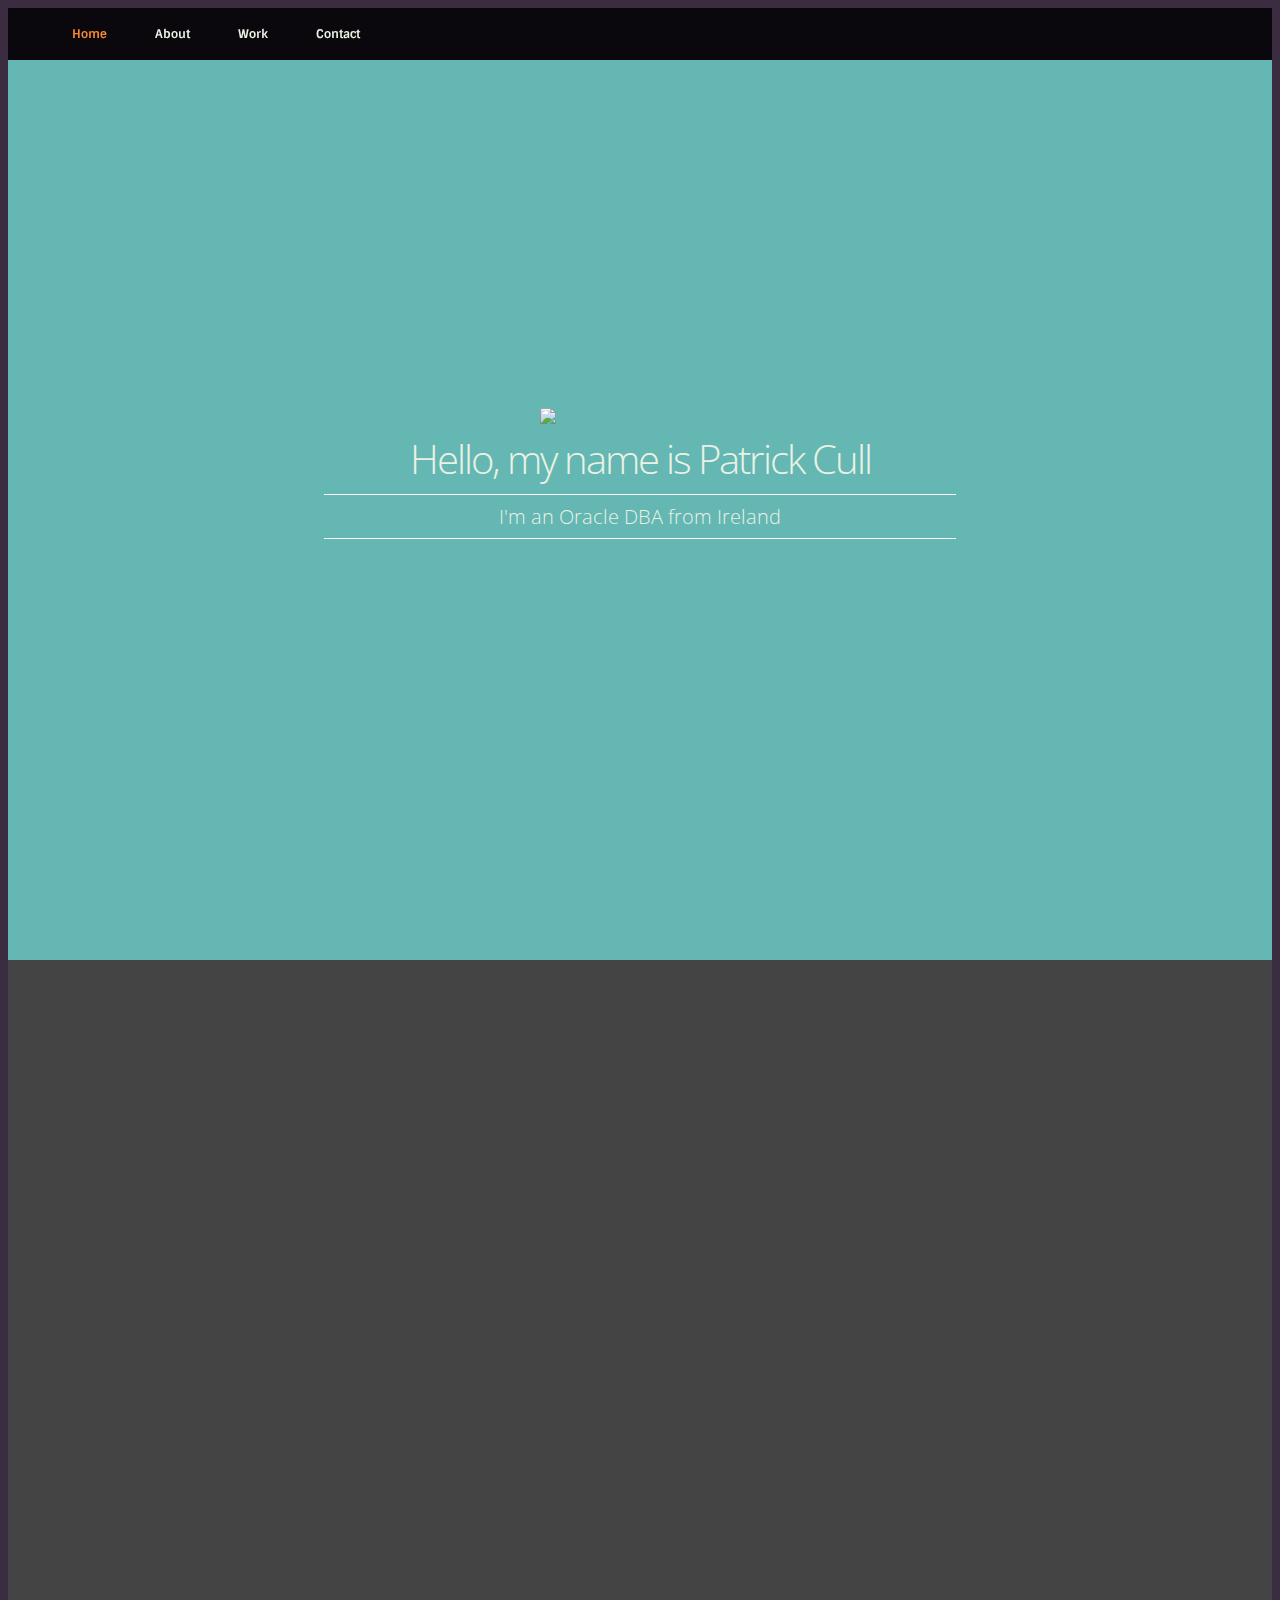
==== commit 166b91c4: "Font Changes" ====
--- a/index.html
+++ b/index.html
@@ -45,9 +45,10 @@
 <section id="section2" class="cd-section">
 	<div class="spacer"></div>
 
-	<div class="content-wrapper">
+	<div class="content-wrapper fade">
 		<h2>About</h2>
-		<p>Lorem ipsum dolor sit amet, consectetur adipisicing elit. Architecto numquam, totam iusto officia earum perferendis, culpa ad atque eveniet praesentium nobis expedita similique beatae tenetur. Distinctio vel tenetur, id cum.</p>
+		<p> I graduated from Dublin Institute of Technology with a BsC in Computer Science in 2015. Throughout college I had a strong interest in Database modules and consistently scored well in exams. I have been working as a Database Administrator in the Database team of Version 1 since September 2015. My primary focus is Oracle databases, and I have passed both exams required to be an Oracle Certified Associate (OCA).
+		</p>
 	</div>
 
 	<div class="arrow-nav">
@@ -59,7 +60,7 @@
 <section id="section3" class="cd-section">
 	<div class="spacer"></div>
 
-	<div class="content-wrapper">
+	<div class="content-wrapper fade">
 		<h2>Work</h2>
 		<p>Lorem ipsum dolor sit amet, consectetur adipisicing elit. Architecto numquam, totam iusto officia earum perferendis, culpa ad atque eveniet praesentium nobis expedita similique beatae tenetur. Distinctio vel tenetur, id cum.</p>
 	</div>
@@ -72,7 +73,7 @@
 <section id="section4" class="cd-section">
 	<div class="spacer"></div>
 
-		<div class="content-wrapper">
+		<div class="content-wrapper fade">
 			<h2>Contact</h2>
 			<p>Lorem ipsum dolor sit amet, consectetur adipisicing elit. Architecto numquam, totam iusto officia earum perferendis, culpa ad atque eveniet praesentium nobis expedita similique beatae tenetur. Distinctio vel tenetur, id cum.</p>
 		</div>
@@ -81,6 +82,9 @@
 </section><!-- cd-section -->
 	
 <script src="js/jquery-2.1.4.js"></script>
-<script src="js/main.js"></script> <!-- Resource jQuery -->
+<script src="js/main.js"></script>
+<script src="js/slide.js"></script>
+
+
 </body>
 </html>--- a/css/style.css
+++ b/css/style.css
@@ -1,143 +1,529 @@
-body, html {
+/* -------------------------------- 
+
+Primary style
+
+-------------------------------- */
+*, *::after, *::before {
+  box-sizing: border-box;
+}
+
+html {
+  font-size: 62.5%;
+}
+
+body {
+  font-size: 1.6rem;
+  font-family: "Sintony", sans-serif;
+  color: #eaf2e3;
+  background-color: #3a2c41;
+  -webkit-font-smoothing: antialiased;
+  -moz-osx-font-smoothing: grayscale;
+}
+
+a {
+  color: #F7882F;
+  text-decoration: none;
+}
+
+.cd-image-replace {
+  /* replace text with image */
+  display: inline-block;
+  overflow: hidden;
+  text-indent: 100%;
+  white-space: nowrap;
+  color: transparent;
+}
+
+/* -------------------------------- 
+
+Navigation trigger - visible on small devices only
+
+-------------------------------- */
+.cd-nav-trigger {
+  display: block;
+  position: fixed;
+  z-index: 2;
+  bottom: 30px;
+  right: 5%;
+  height: 44px;
+  width: 44px;
+  border-radius: 0.25em;
+  background: rgba(234, 242, 227, 0.9);
+  /* reset button style */
+  cursor: pointer;
+  -webkit-appearance: none;
+  -moz-appearance: none;
+  -ms-appearance: none;
+  -o-appearance: none;
+  appearance: none;
+  border: none;
+  outline: none;
+}
+.cd-nav-trigger span {
+  /* central dot */
+  position: absolute;
+  height: 4px;
+  width: 4px;
+  background-color: #3a2c41;
+  border-radius: 50%;
+  left: 50%;
+  top: 50%;
+  bottom: auto;
+  right: auto;
+  -webkit-transform: translateX(-50%) translateY(-50%);
+  -moz-transform: translateX(-50%) translateY(-50%);
+  -ms-transform: translateX(-50%) translateY(-50%);
+  -o-transform: translateX(-50%) translateY(-50%);
+  transform: translateX(-50%) translateY(-50%);
+}
+.cd-nav-trigger span::before, .cd-nav-trigger span::after {
+  /* bottom and top dots */
+  content: '';
+  position: absolute;
+  left: 0;
   height: 100%;
-}
-
-
-.sTop h1
-{
-	text-align: center;
-	font-size: 40px;
-
-}
-
-.sTop aside
-{
-	text-align: center;
-	font-size: 20px;
-	border-top:1px solid white;
-	border-bottom:1px solid white;
-	padding:5px;
-	width:50%;
-	min-width: 200px;
-	margin-right: auto;
-	margin-left: auto;
-}
-
-.sTop
-{
-	background-color:#CE613E;
-	background-size: cover;
-	color: white;
-	padding-top: 80px;
-}
-
-.scroll
-{
-	position: relative;
-	top:50px;
-	bottom: 20px;
-	bottom:0;
-	text-align: center;
-	height:50px;
-	line-height: 50px;
-	margin-bottom: 50px;
-}
-
-.logo
-{
-	margin-left: auto;
-	margin-right: auto;
-	display: block;
-	border-radius:5px;
-	width:200px;
-}
-
-.scroll img
-{
-	height:30px;
-	vertical-align:middle;
-	margin-left:10px;
-}
-
-.sTop h1
-{
-	font-family: 'Open Sans';
-	text-shadow:none;
-	border:none;
-	padding: 1px;
-	background-color: inherit;
-}
-
-.feature
-{
-	margin-left: auto;
-	margin-right: auto;
-	display: block;
-	width:70px;
-}
-
-h1
-{
-	text-align: center;
-	font-size: 70px;
-	font-family: 'Lobster';
-	padding-top:5px;
-	padding-bottom: 5px;
-	width:50%;
-	min-width: 400px;
-	width:100%;
-	max-width: 100%;
-	margin-right: auto;
-	margin-left: auto;
-	background-color: rgba(0,0,0,0.3);
-	text-shadow:3px 3px 3px #222;
-}
-
-.info
-{
-	width:300px;
-	padding:20px;
-	text-align: center;
-	font-size: 16px;
-	font-family: 'Verdana', sans-serif !important;
-	color:white;
-	display: inline-block;
-}
-.info img
-{
-	margin-left: auto;
-	margin-right: auto;
-	display: block;
-	background-color: #e74c3c;
-	border-radius: 2000px;
-	width:100px;
-	padding: 20px;
-}
-
-.s1
-{
-	text-align: center;
-}
-
-.code
-{
-	float: left;
-}
-
-.college
-{
-	display: inline-block;
-	margin-right: auto;
-	margin-left: auto;
-}
-
-.idea
-{
-	float:right;
-}
-
-/*Used to style project image headers*/
-.og-details h3
-{
-	color:#C0392B;
-}+  width: 100%;
+  background-color: #3a2c41;
+  border-radius: inherit;
+}
+.cd-nav-trigger span::before {
+  top: -9px;
+}
+.cd-nav-trigger span::after {
+  bottom: -9px;
+}
+@media only screen and (min-width: 800px) {
+  .cd-nav-trigger {
+    display: none;
+  }
+}
+
+/* -------------------------------- 
+
+Vertical navigation
+
+-------------------------------- */
+.cd-vertical-nav {
+  position: fixed;
+  z-index: 1;
+  right: 5%;
+  bottom: 30px;
+  width: 90%;
+  max-width: 400px;
+  max-height: 90%;
+  overflow-y: auto;
+  -webkit-transform: scale(0);
+  -moz-transform: scale(0);
+  -ms-transform: scale(0);
+  -o-transform: scale(0);
+  transform: scale(0);
+  -webkit-transform-origin: right bottom;
+  -moz-transform-origin: right bottom;
+  -ms-transform-origin: right bottom;
+  -o-transform-origin: right bottom;
+  transform-origin: right bottom;
+  -webkit-transition: -webkit-transform 0.2s;
+  -moz-transition: -moz-transform 0.2s;
+  transition: transform 0.2s;
+  border-radius: 0.25em;
+  background-color: rgba(234, 242, 227, 0.9);
+}
+.cd-vertical-nav a {
+  display: block;
+  padding: 1em;
+  color: #3a2c41;
+  font-weight: bold;
+  border-bottom: 1px solid rgba(58, 44, 65, 0.1);
+}
+.cd-vertical-nav a.active {
+  color: #F7882F;
+}
+.cd-vertical-nav.open {
+  -webkit-transform: scale(1);
+  -moz-transform: scale(1);
+  -ms-transform: scale(1);
+  -o-transform: scale(1);
+  transform: scale(1);
+  -webkit-overflow-scrolling: touch;
+}
+.cd-vertical-nav.open + .cd-nav-trigger {
+  background-color: transparent;
+}
+.cd-vertical-nav.open + .cd-nav-trigger span {
+  background-color: rgba(58, 44, 65, 0);
+}
+.cd-vertical-nav.open + .cd-nav-trigger span::before, .cd-vertical-nav.open + .cd-nav-trigger span::after {
+  /* transform dots in 'X' icon */
+  height: 3px;
+  width: 20px;
+  border-radius: 0;
+  left: -8px;
+}
+.cd-vertical-nav.open + .cd-nav-trigger span::before {
+  -webkit-transform: rotate(45deg);
+  -moz-transform: rotate(45deg);
+  -ms-transform: rotate(45deg);
+  -o-transform: rotate(45deg);
+  transform: rotate(45deg);
+  top: 1px;
+}
+.cd-vertical-nav.open + .cd-nav-trigger span::after {
+  -webkit-transform: rotate(135deg);
+  -moz-transform: rotate(135deg);
+  -ms-transform: rotate(135deg);
+  -o-transform: rotate(135deg);
+  transform: rotate(135deg);
+  bottom: 0;
+}
+@media only screen and (min-width: 800px) {
+  .cd-vertical-nav {
+    /* reset style */
+    right: 0;
+    top: 0;
+    bottom: auto;
+    height: 100vh;
+    width: 90px;
+    max-width: none;
+    max-height: none;
+    -webkit-transform: scale(1);
+    -moz-transform: scale(1);
+    -ms-transform: scale(1);
+    -o-transform: scale(1);
+    transform: scale(1);
+    background-color: transparent;
+    /* vertically align its content*/
+    display: table;
+  }
+  .cd-vertical-nav::before {
+    /* this is the navigation background */
+    content: '';
+    position: absolute;
+    top: 0;
+    left: 0;
+    width: 100%;
+    height: 100%;
+    background: rgba(0, 0, 0, 0.8);
+    -webkit-transform: translateX(100%);
+    -moz-transform: translateX(100%);
+    -ms-transform: translateX(100%);
+    -o-transform: translateX(100%);
+    transform: translateX(100%);
+    -webkit-transition: -webkit-transform 0.4s;
+    -moz-transition: -moz-transform 0.4s;
+    transition: transform 0.4s;
+  }
+  .no-touch .cd-vertical-nav:hover::before, .touch .cd-vertical-nav::before {
+    -webkit-transform: translateX(0);
+    -moz-transform: translateX(0);
+    -ms-transform: translateX(0);
+    -o-transform: translateX(0);
+    transform: translateX(0);
+  }
+  .cd-vertical-nav ul {
+    /* vertically align <ul> inside <nav>*/
+    display: table-cell;
+    vertical-align: middle;
+    text-align: center;
+  }
+  .cd-vertical-nav a {
+    position: relative;
+    padding: 3em 0 0;
+    margin: 1.4em auto;
+    border-bottom: none;
+    font-size: 1.2rem;
+    color: #eaf2e3;
+  }
+  .cd-vertical-nav a.active {
+    color: #eaf2e3;
+  }
+  .cd-vertical-nav a::before, .cd-vertical-nav a::after {
+    /* used to create the filled circle and the background icon */
+    content: '';
+    position: absolute;
+    left: 50%;
+    /* Force Hardware Acceleration */
+    -webkit-backface-visibility: hidden;
+    backface-visibility: hidden;
+    -webkit-transform: translateZ(0);
+    -moz-transform: translateZ(0);
+    -ms-transform: translateZ(0);
+    -o-transform: translateZ(0);
+    transform: translateZ(0);
+  }
+  .cd-vertical-nav a::before {
+    /* filled circle */
+    top: 0;
+    height: 32px;
+    width: 32px;
+    border-radius: 50%;
+    background: #eaf2e3;
+    -webkit-transform: translateX(-50%) scale(0.25);
+    -moz-transform: translateX(-50%) scale(0.25);
+    -ms-transform: translateX(-50%) scale(0.25);
+    -o-transform: translateX(-50%) scale(0.25);
+    transform: translateX(-50%) scale(0.25);
+    -webkit-transition: -webkit-transform 0.4s, background-color 0.2s;
+    -moz-transition: -moz-transform 0.4s, background-color 0.2s;
+    transition: transform 0.4s, background-color 0.2s;
+  }
+  .cd-vertical-nav a::after {
+    /* icon */
+    opacity: 0;
+    top: 8px;
+    height: 16px;
+    width: 16px;
+    background: url(../img/cd-nav-icons.svg) no-repeat;
+    -webkit-transform: translateX(-50%) scale(0);
+    -moz-transform: translateX(-50%) scale(0);
+    -ms-transform: translateX(-50%) scale(0);
+    -o-transform: translateX(-50%) scale(0);
+    transform: translateX(-50%) scale(0);
+    -webkit-transition: -webkit-transform 0.4s 0s, opacity 0.1s 0.3s;
+    -moz-transition: -moz-transform 0.4s 0s, opacity 0.1s 0.3s;
+    transition: transform 0.4s 0s, opacity 0.1s 0.3s;
+  }
+  .cd-vertical-nav a.active::before, .no-touch .cd-vertical-nav a:hover::before {
+    background-color: #F7882F;
+  }
+  .cd-vertical-nav li:first-of-type a::after {
+    /* change icon using image sprites */
+    background-position: 0px -48px;
+    /* fix bug with transitions - set scale(0.01) rather than scale(0) */
+    -webkit-transform: translateX(-50%) translateY(4.5em) scale(0.01);
+    -moz-transform: translateX(-50%) translateY(4.5em) scale(0.01);
+    -ms-transform: translateX(-50%) translateY(4.5em) scale(0.01);
+    -o-transform: translateX(-50%) translateY(4.5em) scale(0.01);
+    transform: translateX(-50%) translateY(4.5em) scale(0.01);
+  }
+  .cd-vertical-nav li:first-of-type a::before {
+    -webkit-transform: translateX(-50%) translateY(4.5em) scale(0.25);
+    -moz-transform: translateX(-50%) translateY(4.5em) scale(0.25);
+    -ms-transform: translateX(-50%) translateY(4.5em) scale(0.25);
+    -o-transform: translateX(-50%) translateY(4.5em) scale(0.25);
+    transform: translateX(-50%) translateY(4.5em) scale(0.25);
+  }
+  .cd-vertical-nav li:nth-of-type(2) a::after {
+    background-position: 0px -32px;
+    -webkit-transform: translateX(-50%) translateY(1.5em) scale(0.01);
+    -moz-transform: translateX(-50%) translateY(1.5em) scale(0.01);
+    -ms-transform: translateX(-50%) translateY(1.5em) scale(0.01);
+    -o-transform: translateX(-50%) translateY(1.5em) scale(0.01);
+    transform: translateX(-50%) translateY(1.5em) scale(0.01);
+  }
+  .cd-vertical-nav li:nth-of-type(2) a::before {
+    -webkit-transform: translateX(-50%) translateY(1.5em) scale(0.25);
+    -moz-transform: translateX(-50%) translateY(1.5em) scale(0.25);
+    -ms-transform: translateX(-50%) translateY(1.5em) scale(0.25);
+    -o-transform: translateX(-50%) translateY(1.5em) scale(0.25);
+    transform: translateX(-50%) translateY(1.5em) scale(0.25);
+  }
+  .cd-vertical-nav li:nth-of-type(3) a::after {
+    background-position: 0px -16px;
+    -webkit-transform: translateX(-50%) translateY(-1.5em) scale(0.01);
+    -moz-transform: translateX(-50%) translateY(-1.5em) scale(0.01);
+    -ms-transform: translateX(-50%) translateY(-1.5em) scale(0.01);
+    -o-transform: translateX(-50%) translateY(-1.5em) scale(0.01);
+    transform: translateX(-50%) translateY(-1.5em) scale(0.01);
+  }
+  .cd-vertical-nav li:nth-of-type(3) a::before {
+    -webkit-transform: translateX(-50%) translateY(-1.5em) scale(0.25);
+    -moz-transform: translateX(-50%) translateY(-1.5em) scale(0.25);
+    -ms-transform: translateX(-50%) translateY(-1.5em) scale(0.25);
+    -o-transform: translateX(-50%) translateY(-1.5em) scale(0.25);
+    transform: translateX(-50%) translateY(-1.5em) scale(0.25);
+  }
+  .cd-vertical-nav li:nth-of-type(4) a::after {
+    background-position: 0px 0px;
+    -webkit-transform: translateX(-50%) translateY(-4.5em) scale(0.01);
+    -moz-transform: translateX(-50%) translateY(-4.5em) scale(0.01);
+    -ms-transform: translateX(-50%) translateY(-4.5em) scale(0.01);
+    -o-transform: translateX(-50%) translateY(-4.5em) scale(0.01);
+    transform: translateX(-50%) translateY(-4.5em) scale(0.01);
+  }
+  .cd-vertical-nav li:nth-of-type(4) a::before {
+    -webkit-transform: translateX(-50%) translateY(-4.5em) scale(0.25);
+    -moz-transform: translateX(-50%) translateY(-4.5em) scale(0.25);
+    -ms-transform: translateX(-50%) translateY(-4.5em) scale(0.25);
+    -o-transform: translateX(-50%) translateY(-4.5em) scale(0.25);
+    transform: translateX(-50%) translateY(-4.5em) scale(0.25);
+  }
+  .cd-vertical-nav .label {
+    display: block;
+    /* Force Hardware Acceleration */
+    -webkit-backface-visibility: hidden;
+    backface-visibility: hidden;
+    -webkit-transform: translateZ(0);
+    -moz-transform: translateZ(0);
+    -ms-transform: translateZ(0);
+    -o-transform: translateZ(0);
+    transform: translateZ(0);
+    -webkit-transform: translateX(100%);
+    -moz-transform: translateX(100%);
+    -ms-transform: translateX(100%);
+    -o-transform: translateX(100%);
+    transform: translateX(100%);
+    -webkit-transition: -webkit-transform 0.4s;
+    -moz-transition: -moz-transform 0.4s;
+    transition: transform 0.4s;
+  }
+  .no-touch .cd-vertical-nav:hover a::before, .no-touch .cd-vertical-nav:hover a::after, .touch .cd-vertical-nav li:nth-of-type(n) a::before, .touch .cd-vertical-nav li:nth-of-type(n) a::after {
+    -webkit-transform: translateX(-50%) scale(1);
+    -moz-transform: translateX(-50%) scale(1);
+    -ms-transform: translateX(-50%) scale(1);
+    -o-transform: translateX(-50%) scale(1);
+    transform: translateX(-50%) scale(1);
+    /* set a rotation to fix bug on Firefox - http://gielberkers.com/how-to-fix-shaking-css-transitions-in-firefox/ */
+    -moz-transform: translateX(-50%) scale(1) rotate(0.02deg);
+  }
+  .no-touch .cd-vertical-nav:hover a::after, .touch .cd-vertical-nav a::after {
+    opacity: 1;
+    -webkit-transition: -webkit-transform 0.4s, opacity 0s;
+    -moz-transition: -moz-transform 0.4s, opacity 0s;
+    transition: transform 0.4s, opacity 0s;
+  }
+  .no-touch .cd-vertical-nav:hover .label, .touch .cd-vertical-nav .label {
+    -webkit-transform: translateX(0);
+    -moz-transform: translateX(0);
+    -ms-transform: translateX(0);
+    -o-transform: translateX(0);
+    transform: translateX(0);
+  }
+}
+
+/* -------------------------------- 
+
+Content Sections - basic style
+
+-------------------------------- */
+.cd-section {
+  /* vertically align its content*/
+  display: flex;
+  display: -ms-flexbox; 
+  align-items: center;
+  justify-content: space-between;
+  flex-direction: column;
+  width: 100%;
+  min-height: 100vh;
+  background: #64b7b3;
+}
+.cd-section:nth-of-type(even) {
+  background-color: #444;
+}
+
+.cd-section:nth-of-type(odd) p, .cd-section:nth-of-type(odd) h2{
+  color:#222 !important;
+}
+
+.content-wrapper {
+  /* vertically align <div> inside <section> */
+  align-self: center;
+  vertical-align: middle;
+  text-align: center;
+  width:100%;
+  flex: 0 1 auto;
+}
+.cd-section h1, .cd-section h2 {
+  width: 90%;
+  margin: 0 auto;
+  text-transform: uppercase;
+  line-height: 2;
+  font-size: 2em;
+}
+.cd-section h1 b, .cd-section h2 b {
+  color: #584c5e;
+}
+.cd-section p {
+  margin: 1em auto 0;
+  line-height: 1.6;
+  width: 80%;
+  color: rgba(234, 242, 227, 0.6);
+}
+.spacer{
+  width:100%;
+  -webkit-flex: 0 0 auto;
+  -moz-flex: 0 0 auto;
+  -ms-flex: 0 0 auto;
+  flex: 0 0 auto;
+}
+
+@media only screen and (min-width: 800px) {
+  .cd-section h1, .cd-section h2 {
+  }
+  .cd-section p {
+    font-size: 2rem;
+  }
+}
+.arrow-nav{
+  display:flex;
+  align-self: flex-end;
+  align-items: center; 
+  width:100%;
+  height:44px;
+  margin-bottom:30px;
+  -webkit-flex: 0 0 auto;
+  -moz-flex: 0 0 auto;
+  -ms-flex: 0 0 auto;
+  flex: 0 0 auto;
+}
+
+.cd-scroll-down {
+  display:inline-block;
+  margin-right:auto;
+  margin-left:auto;
+  width: 44px;
+  height: 44px;
+  background: url(../img/cd-arrow-bottom.svg) no-repeat center center;
+}
+
+/* -------------------------------- 
+
+no-js
+
+-------------------------------- */
+.no-js .cd-nav-trigger {
+  display: none;
+}
+
+.no-js .cd-vertical-nav {
+  position: static;
+  height: auto;
+  width: 100%;
+  max-width: none;
+  background-color: rgba(0, 0, 0, 0.8);
+  border-radius: 0;
+  -webkit-transform: scale(1);
+  -moz-transform: scale(1);
+  -ms-transform: scale(1);
+  -o-transform: scale(1);
+  transform: scale(1);
+}
+.no-js .cd-vertical-nav::before {
+  display: none;
+}
+.no-js .cd-vertical-nav ul::after {
+  clear: both;
+  content: "";
+  display: table;
+}
+.no-js .cd-vertical-nav li {
+  display: inline-block;
+  float: left;
+}
+.no-js .cd-vertical-nav a {
+  padding: 0 1em;
+  margin: 1.5em 1em;
+  color: #eaf2e3;
+}
+.no-js .cd-vertical-nav a.active {
+  color: #F7882F;
+}
+.no-js .cd-vertical-nav a::after, .no-js .cd-vertical-nav a::before {
+  display: none;
+}
+.no-js .cd-vertical-nav .label {
+  -webkit-transform: translateX(0);
+  -moz-transform: translateX(0);
+  -ms-transform: translateX(0);
+  -o-transform: translateX(0);
+  transform: translateX(0);
+}
--- a/css/custom.css
+++ b/css/custom.css
@@ -0,0 +1,44 @@
+#section1{
+	background-image: url('../images/bg.jpg');
+	background-size: cover;
+}
+
+#section1 h1{
+	font-family: 'Open Sans';
+	text-transform: none !important;
+	font-size: 40px;
+	font-weight:300;
+	letter-spacing: -2px;
+	text-align: center;
+	line-height: 70px;
+}
+
+#section1 h2{
+	text-align: center;
+}
+
+#section1 aside
+{
+	text-align: center;
+	font-size: 20px;
+	border-top:1px solid white;
+	border-bottom:1px solid white;
+	padding:8px;
+	width:50%;
+	min-width: 200px;
+	margin-right: auto;
+	margin-left: auto;
+	font-family: 'Open Sans';
+	font-weight:300;
+}
+
+.logo{
+	margin-left: auto;
+	margin-right: auto;
+	display: block;
+	width:200px;
+}
+
+.fade{
+	display:none;
+}
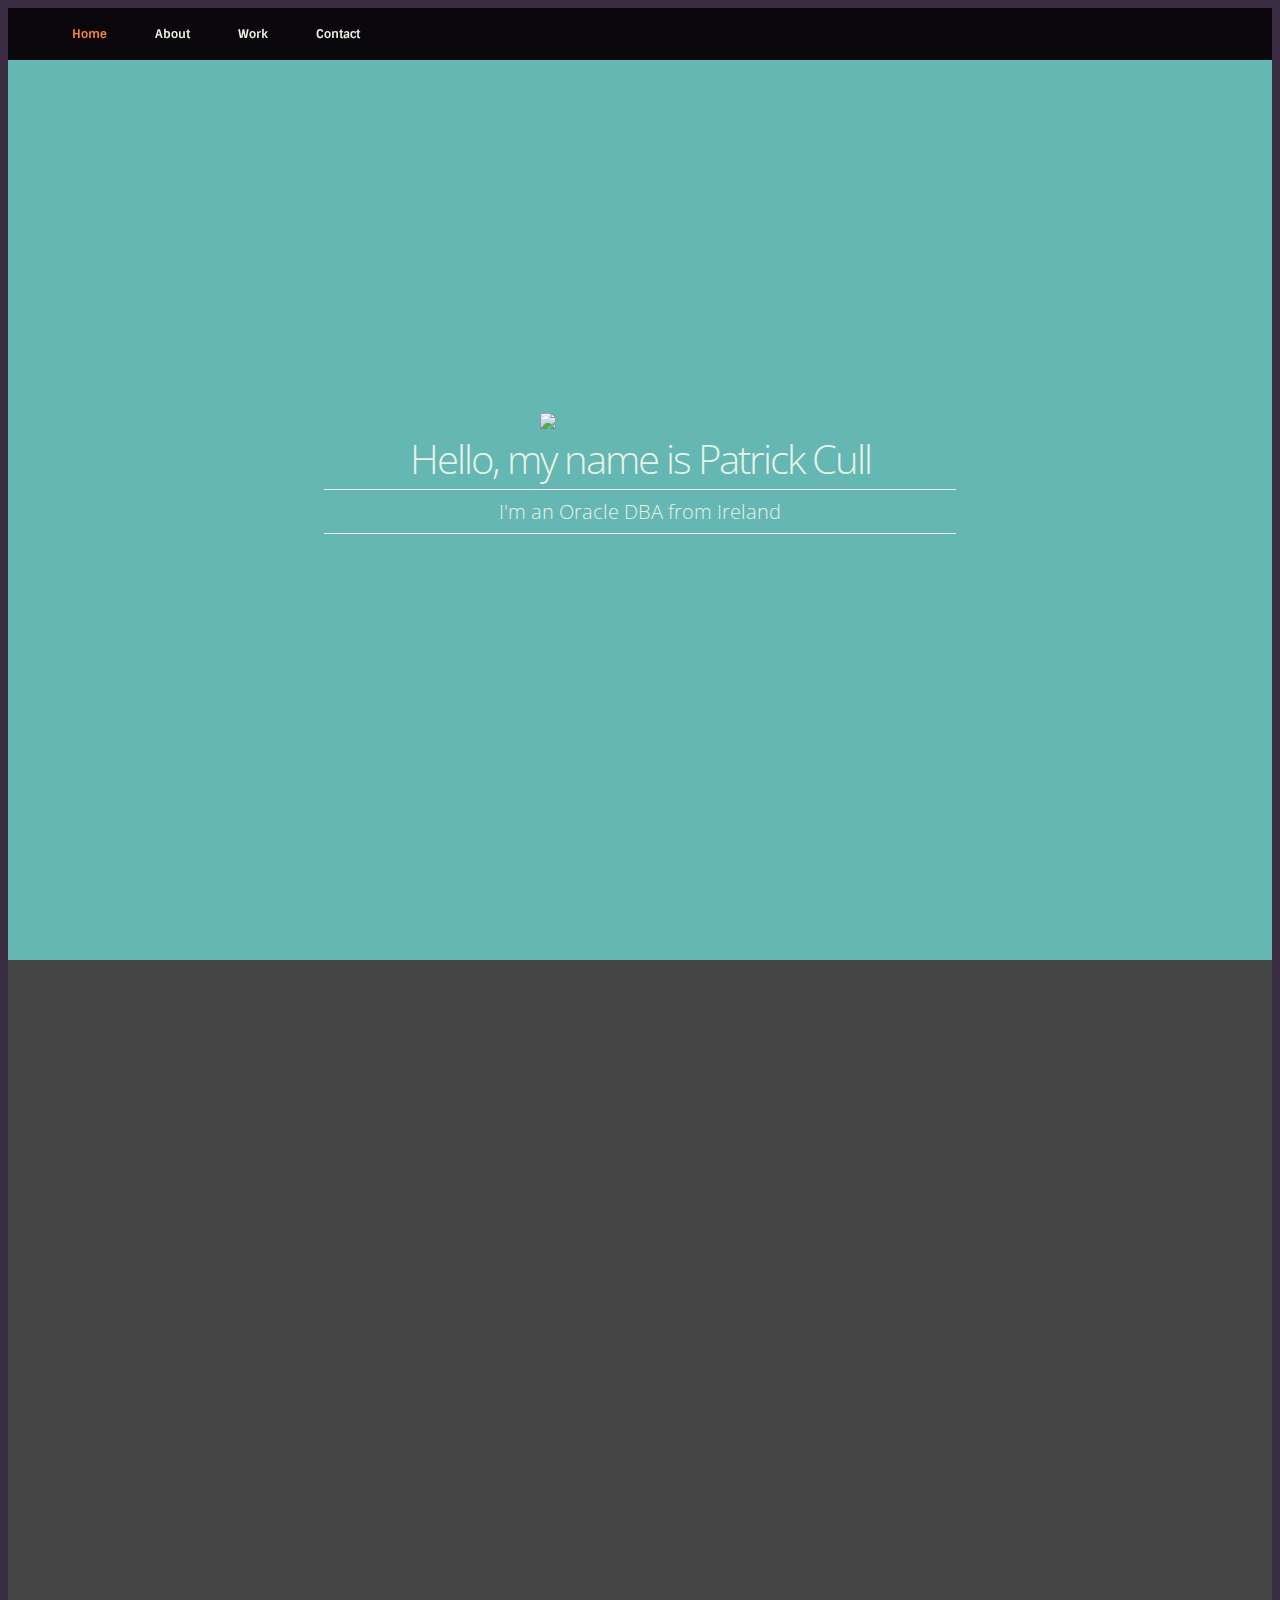
==== commit 1d0d94ae: "Added Resposive icon" ====
--- a/index.html
+++ b/index.html
@@ -7,7 +7,6 @@
 	<link href='https://fonts.googleapis.com/css?family=Sintony:400,700' rel='stylesheet' type='text/css'>
 	<link href='https://fonts.googleapis.com/css?family=Open+Sans:300,400,700' rel='stylesheet' type='text/css'>
 	<link href='https://fonts.googleapis.com/css?family=Lato:300,400' rel='stylesheet' type='text/css'>
-	<link href='https://fonts.googleapis.com/css?family=Lobster:300,400' rel='stylesheet' type='text/css'>
 
 	<link rel="stylesheet" href="css/reset.css"> <!-- CSS reset -->
 	<link rel="stylesheet" href="css/style.css"> <!-- Resource style -->
@@ -45,10 +44,21 @@
 <section id="section2" class="cd-section">
 	<div class="spacer"></div>
 
-	<div class="content-wrapper fade">
-		<h2>About</h2>
-		<p> I graduated from Dublin Institute of Technology with a BsC in Computer Science in 2015. Throughout college I had a strong interest in Database modules and consistently scored well in exams. I have been working as a Database Administrator in the Database team of Version 1 since September 2015. My primary focus is Oracle databases, and I have passed both exams required to be an Oracle Certified Associate (OCA).
-		</p>
+	<div class = "fade">
+			<div class="content-wrapper">
+
+				<div class='icon-hat'></div>
+
+				<div class="inner-content">
+					<h2>About</h2>
+					<p> 
+						I graduated from Dublin Institute of Technology with a BsC in Computer Science in 2015. Throughout college I had a strong interest in Database modules and consistently scored well in exams. I have been working as a Database Administrator in the Database team of Version 1 since September 2015. My primary focus is Oracle databases, and I have passed both exams required to be an Oracle Certified Associate (OCA).
+					</p>
+				</div>
+	</div>
+
+
+			</div>
 	</div>
 
 	<div class="arrow-nav">
--- a/css/style.css
+++ b/css/style.css
@@ -423,11 +423,11 @@
   flex: 0 1 auto;
 }
 .cd-section h1, .cd-section h2 {
-  width: 90%;
   margin: 0 auto;
   text-transform: uppercase;
   line-height: 2;
   font-size: 2em;
+  text-align: center; 
 }
 .cd-section h1 b, .cd-section h2 b {
   color: #584c5e;
@@ -452,7 +452,20 @@
   .cd-section p {
     font-size: 2rem;
   }
-}
+  .icon-hat{
+    margin-left: 100px;
+  }
+}
+
+
+
+@media only screen and (max-width: 800px) {
+.fade .content-wrapper{
+  flex-direction:column !important;
+}
+}
+
+
 .arrow-nav{
   display:flex;
   align-self: flex-end;
@@ -473,6 +486,16 @@
   width: 44px;
   height: 44px;
   background: url(../img/cd-arrow-bottom.svg) no-repeat center center;
+}
+
+.icon-hat {
+  display:inline-block;
+  background: url(../img/icon-hat.svg) no-repeat center center;
+  flex:1;
+  min-height: 130px;
+  min-width: 130px;
+    -webkit-filter: drop-shadow( 8px 8px 5px #111 ); 
+            filter: drop-shadow( 8px 8px 5px #111 );
 }
 
 /* -------------------------------- 
--- a/css/custom.css
+++ b/css/custom.css
@@ -10,7 +10,7 @@
 	font-weight:300;
 	letter-spacing: -2px;
 	text-align: center;
-	line-height: 70px;
+	line-height: 60px;
 }
 
 #section1 h2{
@@ -41,4 +41,17 @@
 
 .fade{
 	display:none;
+	/*	padding:50px;
+	margin: -60px 30px 0;
+    border-radius: 6px;
+    box-shadow: 0 16px 24px 2px rgba(0,0,0,.14),0 6px 30px 5px rgba(0,0,0,.12),0 8px 10px -5px rgba(0,0,0,.2);*/
 }
+
+.fade .content-wrapper{
+	display:flex;
+	flex-wrap:wrap;
+}
+
+.inner-content{
+	flex:2 1 60%;
+}